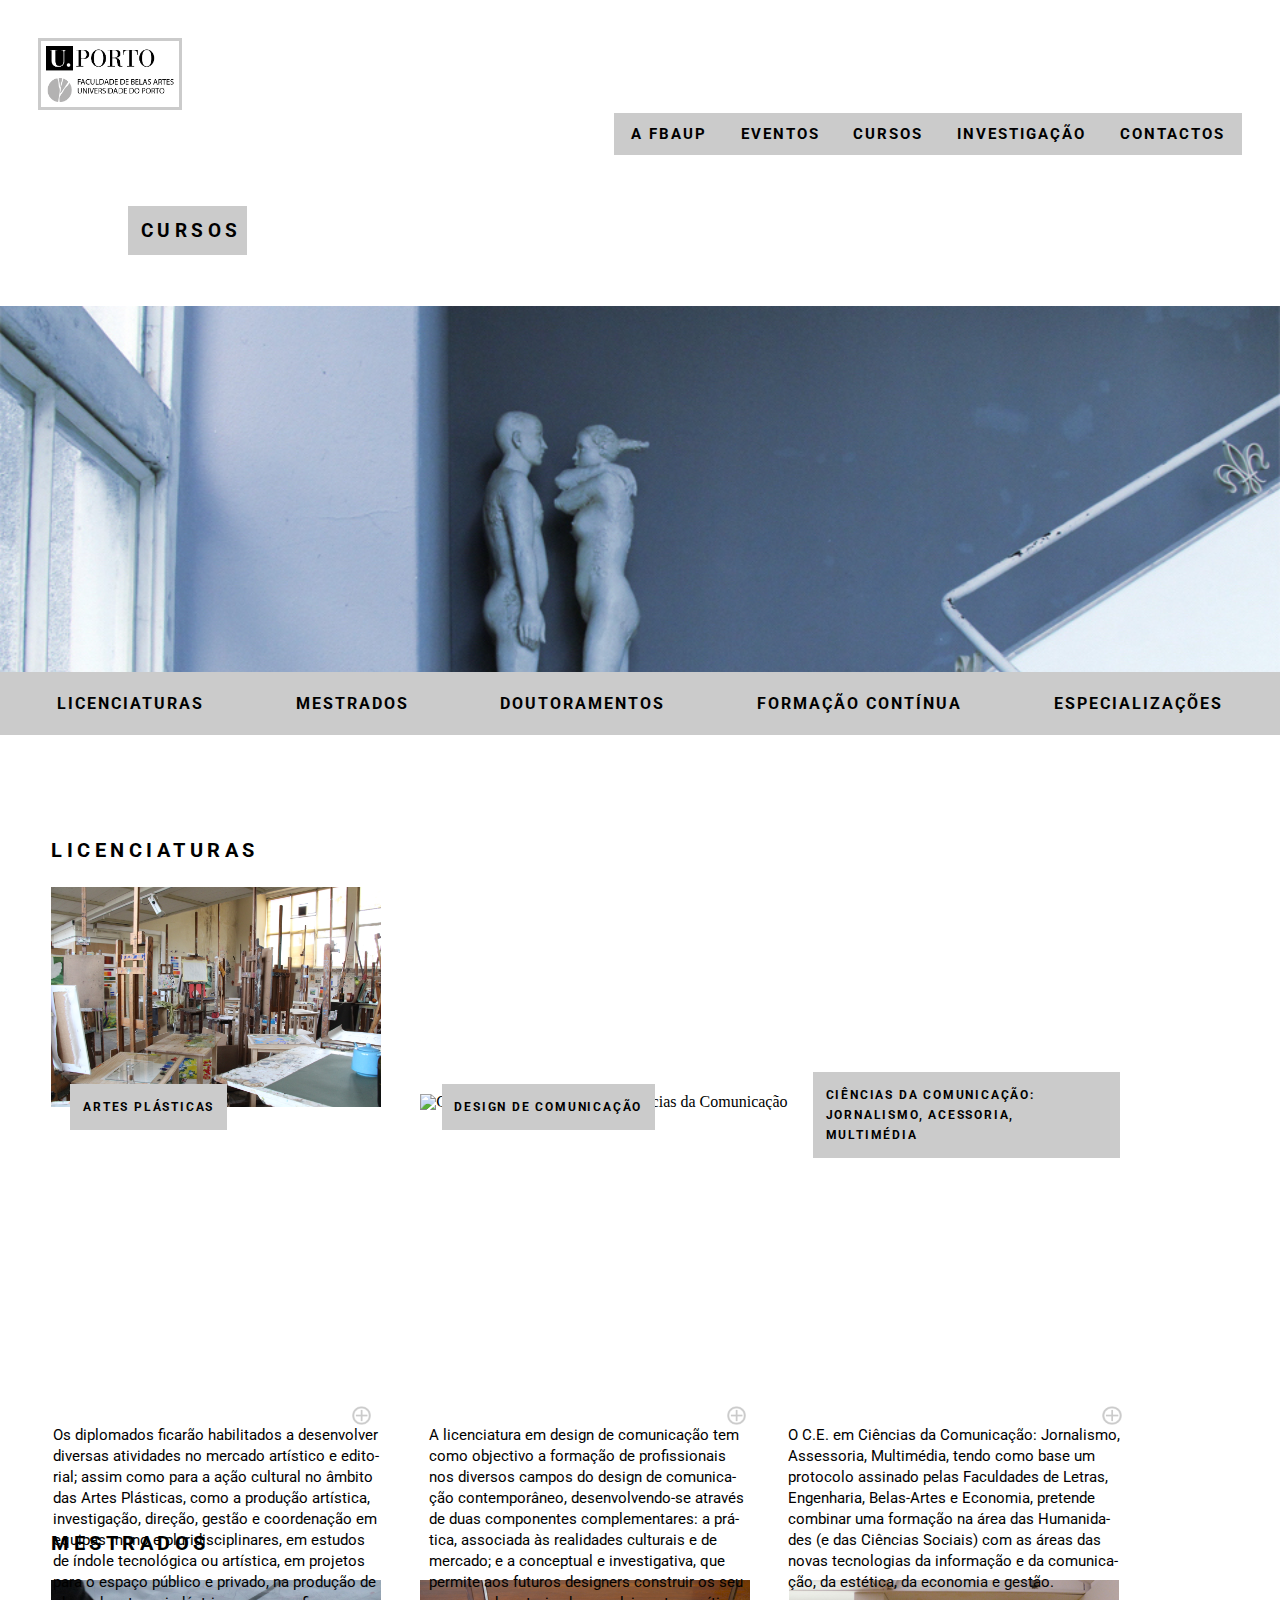
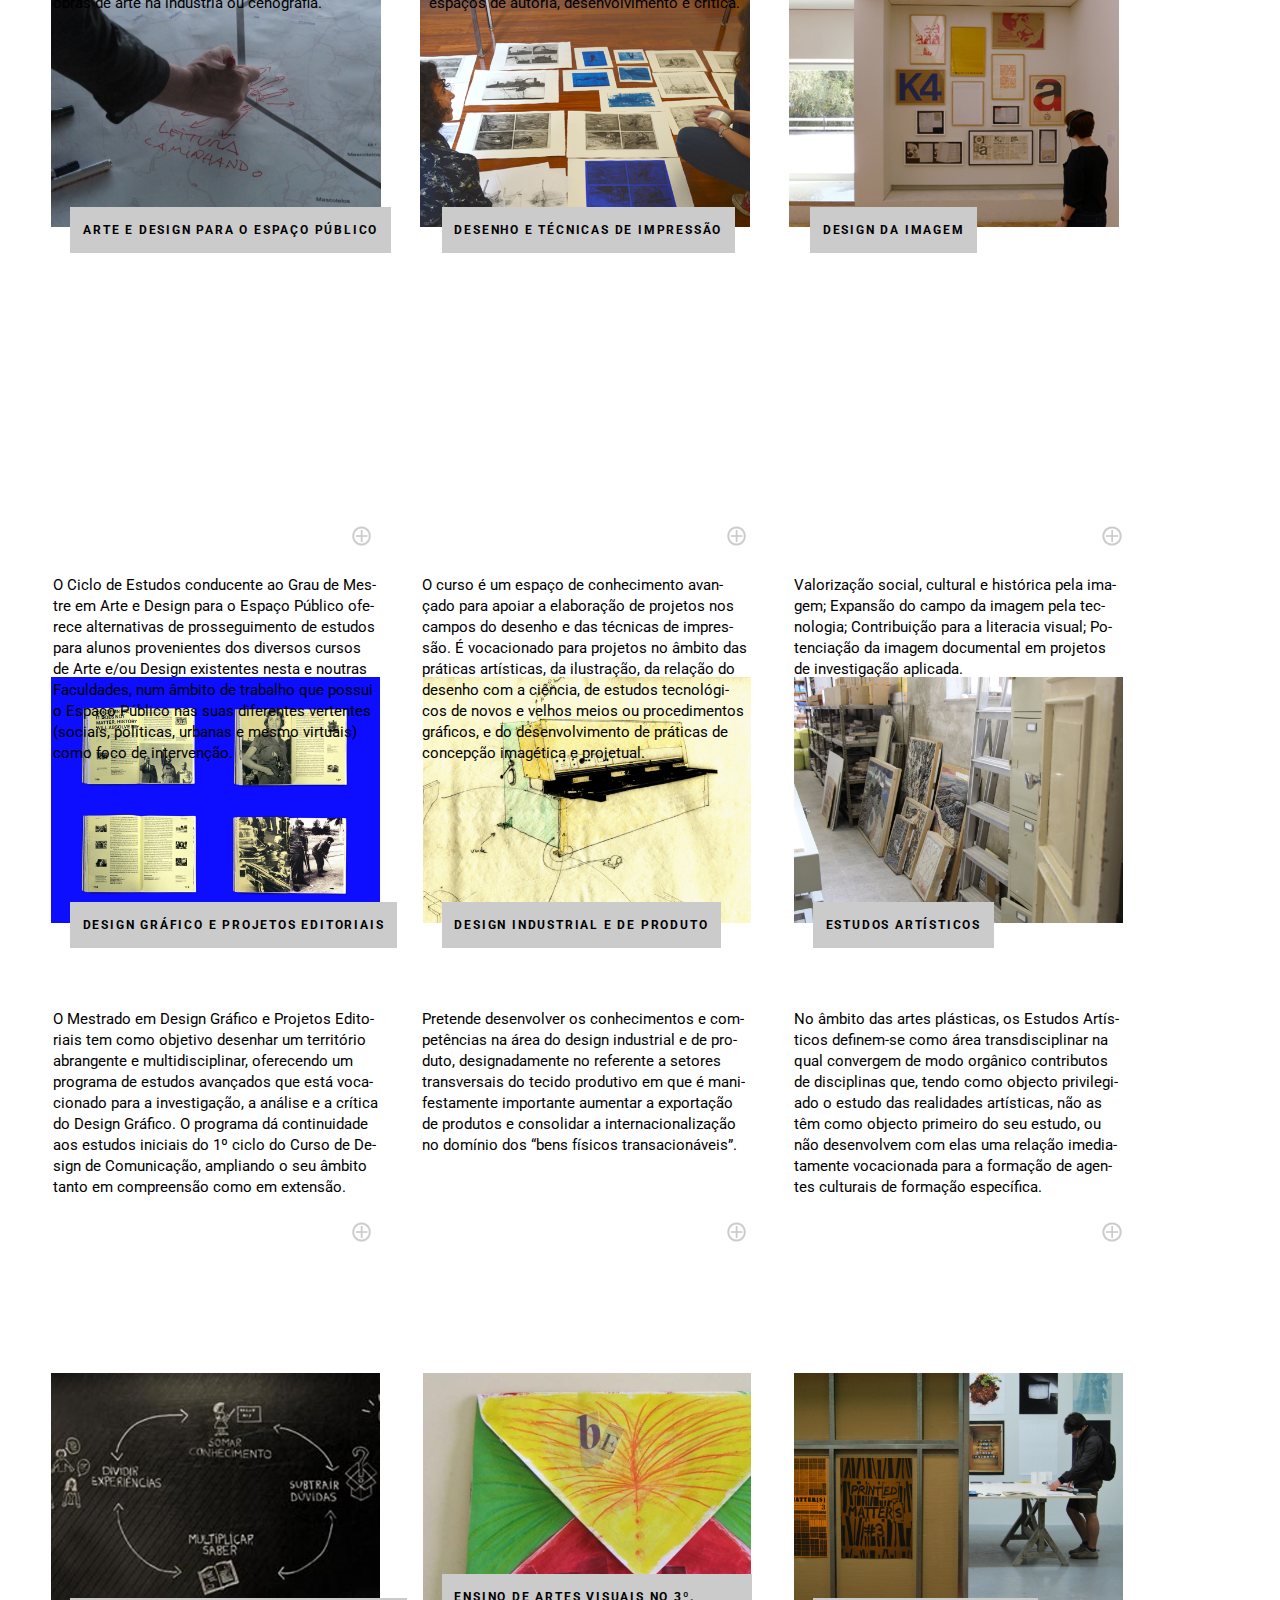
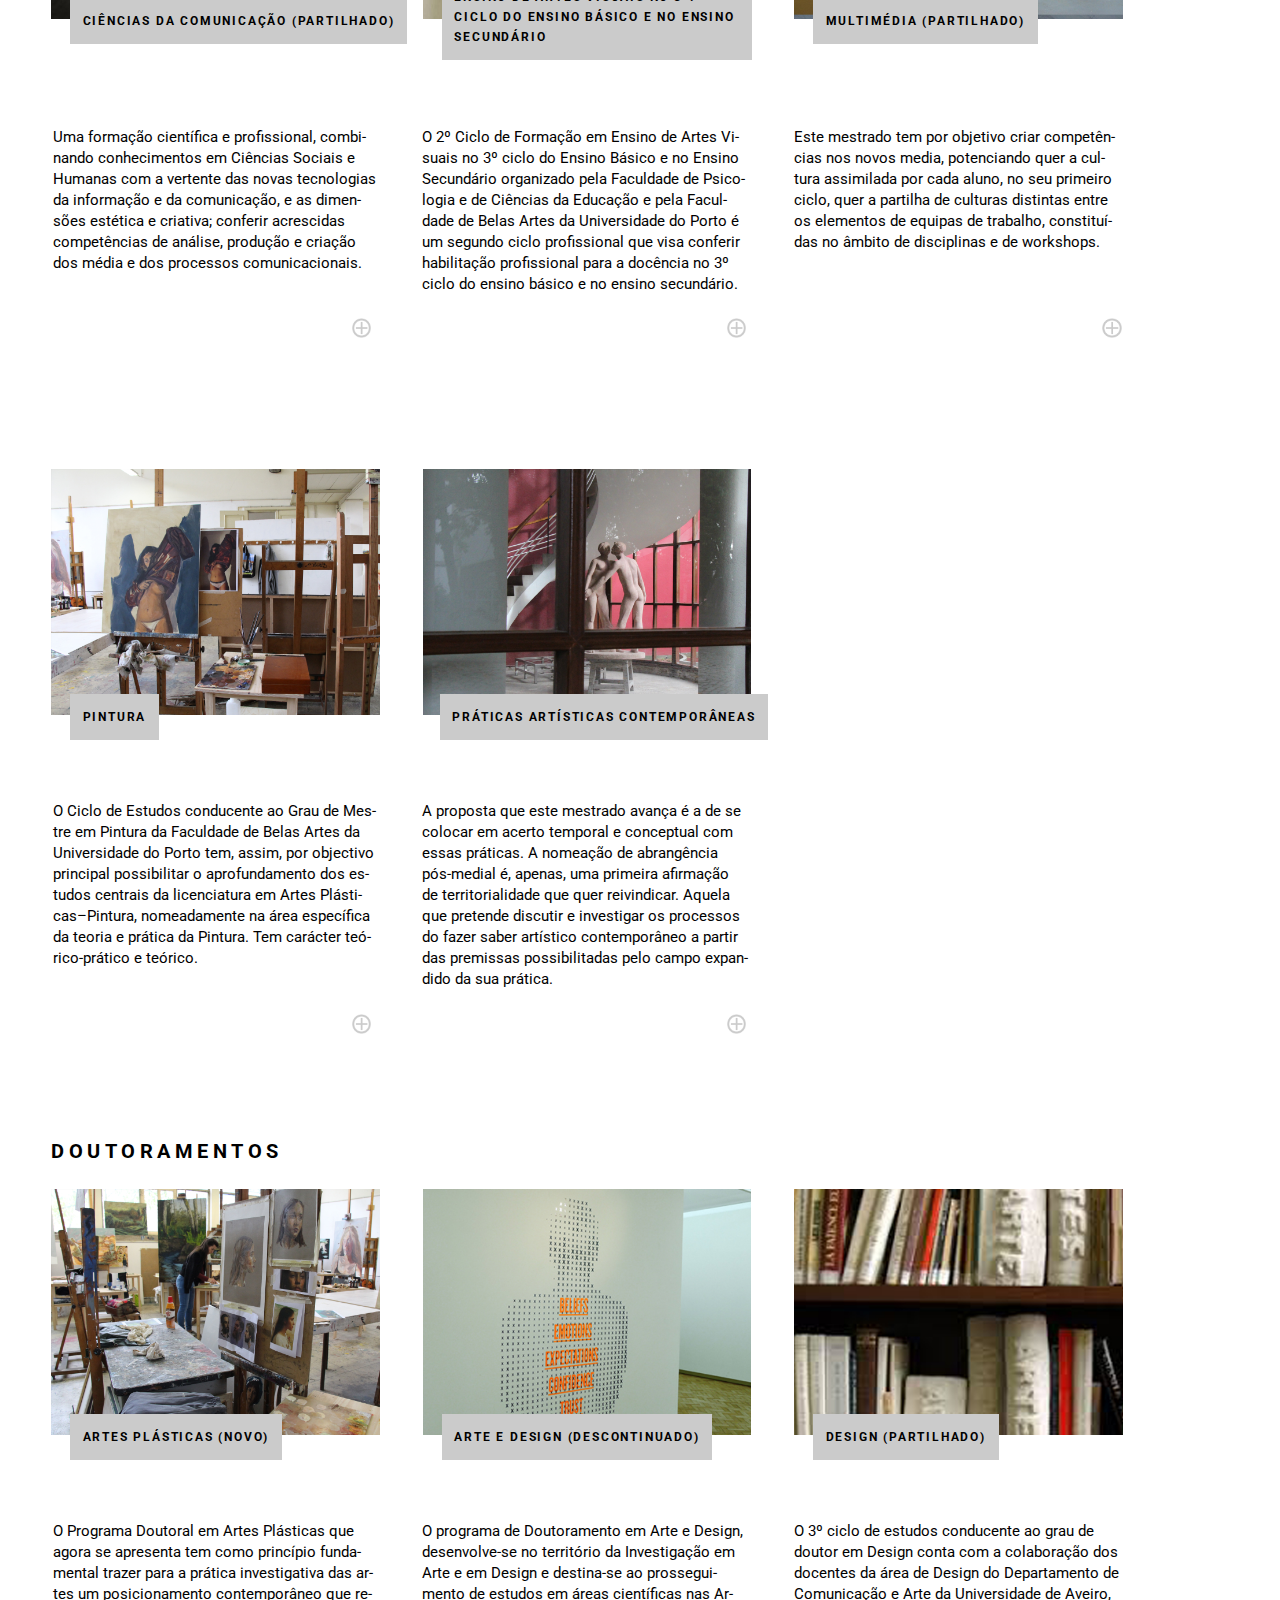
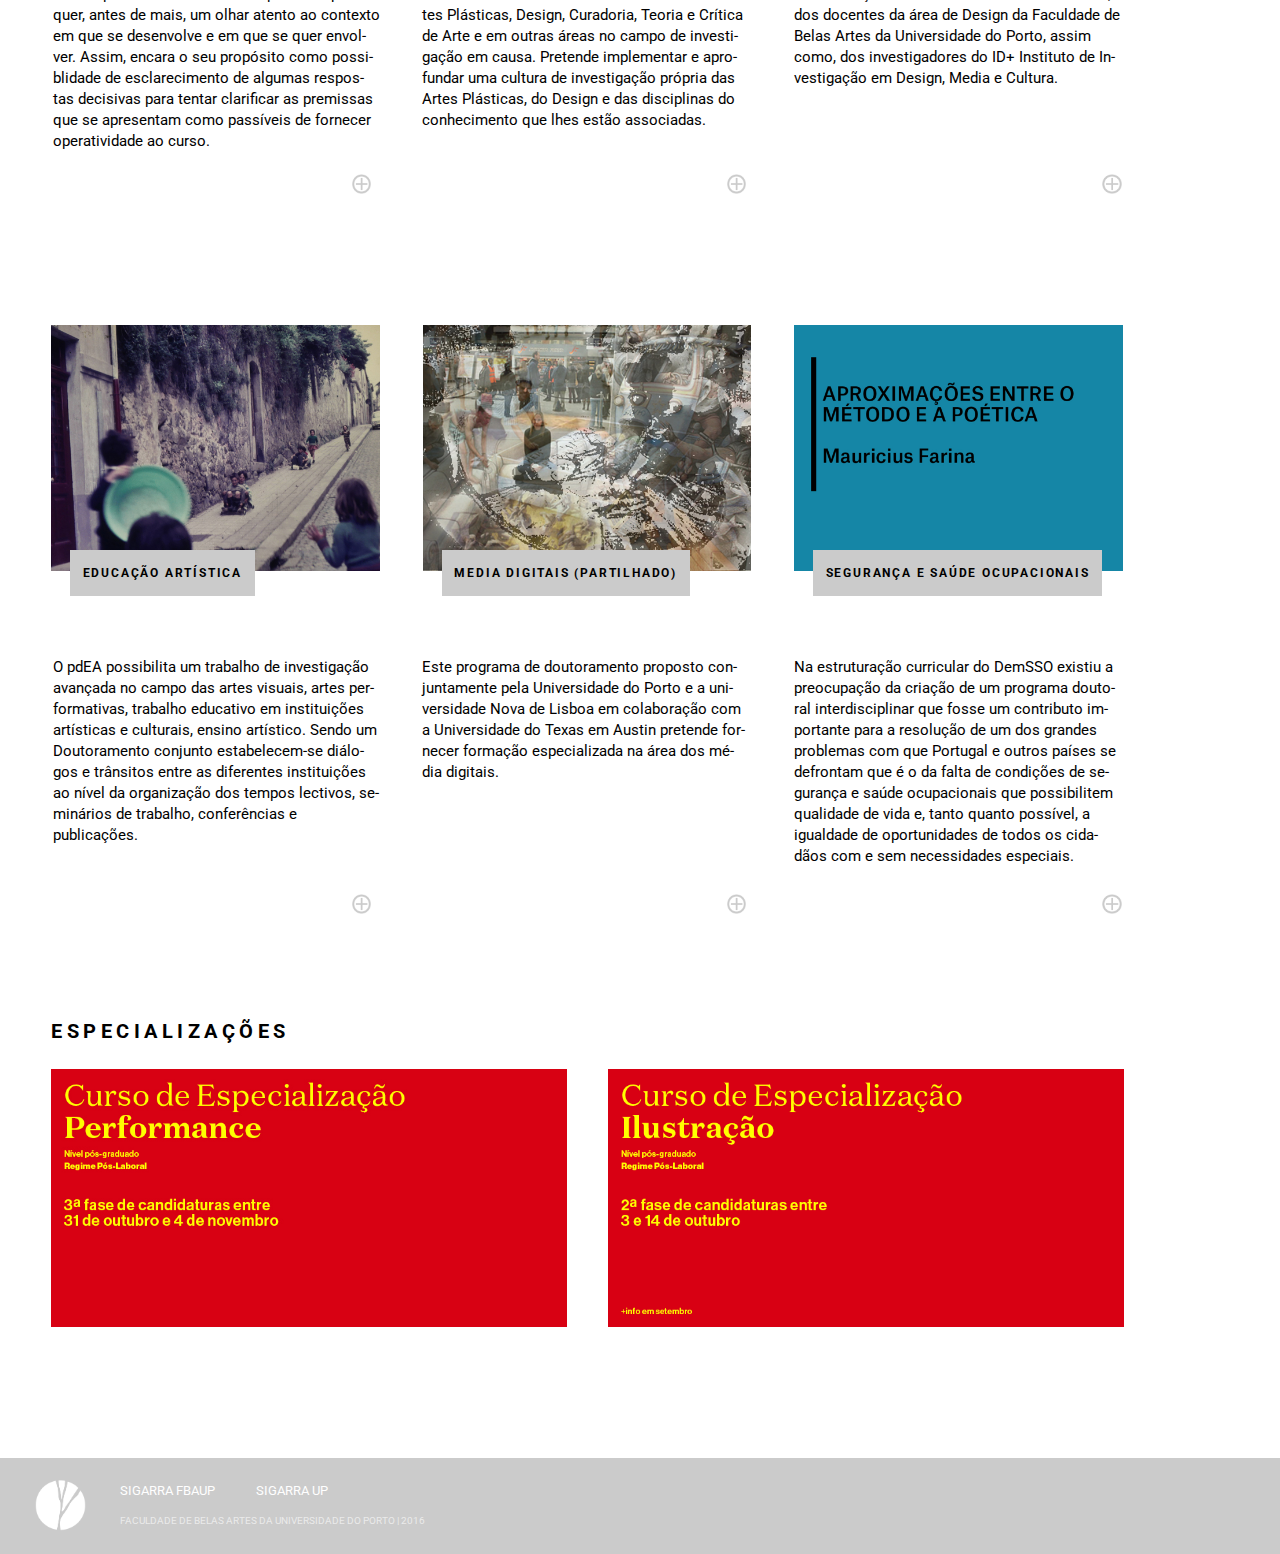
==== cursos.html @ dcd7da3a "Fisrt Commit" ====
<!DOCTYPE html>
<html lang="pt">

<head>

  <title>Belas Artes do Porto | Faculdade de Belas Artes da Universidade do Porto</title>

  <meta charset="utf-8" />

    <!--Projecto de Grupo-->

  <meta name="viewport" content="initial-scale=1.0, width=device-width" />

  <link rel="stylesheet" type="text/css" href="styles/styles.css" />

  <link href="https://fonts.googleapis.com/css?family=Roboto" rel="stylesheet" type"text/css">

  <link href="https://fonts.googleapis.com/css?family=Cardo" rel="stylesheet" type"text/css">

</head>

  <body>

<p id="topo"></p>

<a class="logolink" href="index.html"><img class="logooriginal" src="images/up.png" alt="Logo FBAUP" /></a>

  <header class"nav">
    <ul>
      <li><a href="afaculdade.html">A FBAUP</a></li>
      <li><a href="eventosanteriores.html">EVENTOS</a></li>
      <li>CURSOS</li>
      <li><a href="investigacao.html">INVESTIGAÇÃO</a></li>
      <li><a href="contactos.html">CONTACTOS</a></li>
    </ul>
  </header>

  <h1>CURSOS</h1>

  <img class="curso" src="images/cursos.jpg" alt="cursos">

      <div class= "navpag">
       <ul>
          <li><a href="#licenciaturas">Licenciaturas</a></li>
          <li><a href="#mestrados">Mestrados</a></li>
          <li><a href="#doutoramentos">Doutoramentos</a></li>
          <li><a href="https://fbaupformacaocontinua.wordpress.com">Formação Contínua</a></li>
          <li><a href="#especializações">Especializações</a></li>
       </ul>
      </div>

<h3><a id="licenciaturas">Licenciaturas</a></h3>

<div class="licenciaturas">
<img class="imagel" src="images/artesplasticas.jpg" alt="Curso Artes Plásticas" />

<img class="imagel" src="images/design.jpg" alt="Curso Design" />

<img class="imagel" src="images/3l.jpg" alt="Curso Ciências da Comunicação" />
</div>

<div class="nomeslicen">
  <h4>Artes Plásticas</h4>
</div>

<div class="nomeslicen2">
  <h4>Design de Comunicação</h4>
</div>

<div class="nomeslicen3">
  <h4>Ciências da comunicação: jornalismo, acessoria, multimédia</h4>
</div>

<p class="coluna1">Os diplomados ficarão habilitados a desenvolver diversas atividades no mercado artístico e editorial; assim como para a ação cultural no âmbito das Artes Plásticas, como a produção artística, investigação, direção, gestão e coordenação em equipas mono e pluridisciplinares, em estudos de índole tecnológica ou artística, em projetos para o espaço público e privado, na produção de obras de arte na indústria ou cenografia.</p>


<p class="coluna2">A licenciatura em design de comunicação tem como objectivo a formação de profissionais nos diversos campos do design de comunicação contemporâneo, desenvolvendo-se através de duas componentes complementares: a prática, associada às realidades culturais e de mercado; e a conceptual e investigativa, que permite aos futuros designers construir os seu espaços de autoria, desenvolvimento e crítica.</p>


<p class="coluna3m">O C.E. em Ciências da Comunicação: Jornalismo, Assessoria, Multimédia, tendo como base um protocolo assinado pelas Faculdades de Letras, Engenharia, Belas-Artes e Economia, pretende combinar uma formação na área das Humanidades (e das Ciências Sociais) com as áreas das novas tecnologias da informação e da comunicação, da estética, da economia e gestão.</p>

<a href="https://sigarra.up.pt/fbaup/pt/cur_geral.cur_view?pv_ano_lectivo=2016&pv_origem=CUR&pv_tipo_cur_sigla=L&pv_curso_id=1315">
<img class="maislicen" src="images/mais.png" alt="mais" ></a>

<a href="https://sigarra.up.pt/fbaup/pt/cur_geral.cur_view?pv_ano_lectivo=2016&pv_origem=CUR&pv_tipo_cur_sigla=L&pv_curso_id=1314">
<img class="maislicen" src="images/mais.png" alt="mais" ></a>

<a href="https://sigarra.up.pt/fbaup/pt/cur_geral.cur_view?pv_ano_lectivo=2016&pv_origem=CUR&pv_tipo_cur_sigla=L&pv_curso_id=455">
<img class="maislicen" src="images/mais.png" alt="mais" ></a>

<div class="canto">
<a href="#topo"><img class="seta" src="images/seta.png" alt="seta para o topo"></a>
</div>

<h3><a id="mestrados">Mestrados</a></h3>

<div class="licenciaturas">
<img class="imagel" src="images/1m.jpg" alt="Arte e Design" />

<img class="imagel" src="images/2m.jpg" alt="Desenho e Técnicas de impressão" />

<img class="imagel" src="images/3m.jpg" alt="Design da Imagem" />
</div>

<div class="nomesmest">
  <h4>Arte e Design para o Espaço Público</h4>
</div>

<div class="nomesmest2">
  <h4>Desenho e Técnicas de Impressão</h4>
</div>

<div class="nomesmest3">
  <h4>Design da Imagem</h4>
</div>

<p class="coluna1m">O Ciclo de Estudos conducente ao Grau de Mestre em Arte e Design para o Espaço Público oferece alternativas de prosseguimento de estudos para alunos provenientes dos diversos cursos de Arte e/ou Design existentes nesta e noutras Faculdades, num âmbito de trabalho que possui o Espaço Público nas suas diferentes vertentes (sociais, políticas, urbanas e mesmo virtuais) como foco de intervenção.</p>


<p class="coluna2m">O curso é um espaço de conhecimento avançado para apoiar a elaboração de projetos nos campos do desenho e das técnicas de impressão. É vocacionado para projetos no âmbito das práticas artísticas, da ilustração, da relação do desenho com a ciência, de estudos tecnológicos de novos e velhos meios ou procedimentos gráficos, e do desenvolvimento de práticas de concepção imagética e projetual.</p>


<p class="coluna3m2">Valorização social, cultural e histórica pela imagem; Expansão do campo da imagem pela tecnologia; Contribuição para a literacia visual; Potenciação da imagem documental em projetos de investigação aplicada.</p>

<a href="https://sigarra.up.pt/fbaup/pt/cur_geral.cur_view?pv_ano_lectivo=2016&pv_origem=CUR&pv_tipo_cur_sigla=M&pv_curso_id=1317">
<img class="maislicen" src="images/mais.png" alt="mais" ></a>

<a href="https://sigarra.up.pt/fbaup/pt/cur_geral.cur_view?pv_ano_lectivo=2016&pv_origem=CUR&pv_tipo_cur_sigla=M&pv_curso_id=1336">
<img class="maislicen" src="images/mais.png" alt="mais" ></a>

<a href="https://sigarra.up.pt/fbaup/pt/cur_geral.cur_view?pv_ano_lectivo=2016&pv_origem=CUR&pv_tipo_cur_sigla=M&pv_curso_id=1338">
<img class="maislicen" src="images/mais.png" alt="mais" ></a>

<div class="mestrados">
<img class="imagem" src="images/4m.jpg" alt="Design Gráfico e Projetos Editoriais" />

<img class="imagem2" src="images/5m.jpg" alt="Design Industrial e de Produto" />

<img class="imagem2" src="images/6m.jpg" alt="Estudos Artísticos" />
</div>

<div class="nomesmest4">
  <h4>Design Gráfico e Projetos Editoriais</h4>
</div>

<div class="nomesmest5">
  <h4>Design Industrial e de Produto</h4>
</div>

<div class="nomesmest6">
  <h4>Estudos Artísticos</h4>
</div>

<p class="coluna1m2">O Mestrado em Design Gráfico e Projetos Editoriais tem como objetivo desenhar um território abrangente e multidisciplinar, oferecendo um programa de estudos avançados que está vocacionado para a investigação, a análise e a crítica do Design Gráfico. O programa dá continuidade aos estudos iniciais do 1º ciclo do Curso de Design de Comunicação, ampliando o seu âmbito tanto em compreensão como em extensão.</p>


<p class="coluna2m2">Pretende desenvolver os conhecimentos e competências na área do design industrial e de produto, designadamente no referente a setores transversais do tecido produtivo em que é manifestamente importante aumentar a exportação de produtos e consolidar a internacionalização no domínio dos “bens físicos transacionáveis”.</p>


<p class="coluna3m3">No âmbito das artes plásticas, os Estudos Artísticos definem-se como área transdisciplinar na qual convergem de modo orgânico contributos de disciplinas que, tendo como objecto privilegiado o estudo das realidades artísticas, não as têm como objecto primeiro do seu estudo, ou não desenvolvem com elas uma relação imediatamente vocacionada para a formação de agentes culturais de formação específica.</p>

<a href="https://sigarra.up.pt/fbaup/pt/cur_geral.cur_view?pv_ano_lectivo=2016&pv_origem=CUR&pv_tipo_cur_sigla=M&pv_curso_id=1318">
<img class="maislicen" src="images/mais.png" alt="mais" ></a>

<a href="https://sigarra.up.pt/fbaup/pt/cur_geral.cur_view?pv_ano_lectivo=2016&pv_origem=CUR&pv_tipo_cur_sigla=M&pv_curso_id=2021">
<img class="maislicen" src="images/mais.png" alt="mais" ></a>

<a href="https://sigarra.up.pt/fbaup/pt/cur_geral.cur_view?pv_ano_lectivo=2016&pv_origem=CUR&pv_tipo_cur_sigla=M&pv_curso_id=1339">
<img class="maislicen" src="images/mais.png" alt="mais" ></a>

<div class="mestrados">
<img class="imagem" src="images/7m.jpg" alt="Ciências da Comunicação" />

<img class="imagem2" src="images/8m.jpg" alt="Ensino de Artes Visuais no 3º. Ciclo do Ensino Básico e no Ensino Secundário" />

<img class="imagem2" src="images/9m.jpg" alt="Multimédia" />
</div>

<div class="nomesmest4">
  <h4>Ciências da Comunicação (partilhado)</h4>
</div>

<div class="nomesmest7">
  <h4>Ensino de Artes Visuais no 3º. Ciclo do Ensino Básico e no Ensino Secundário</h4>
</div>

<div class="nomesmest6">
  <h4>Multimédia (partilhado)</h4>
</div>

<p class="coluna1m3">Uma formação científica e profissional, combinando conhecimentos em Ciências Sociais e Humanas com a vertente das novas tecnologias da informação e da comunicação, e as dimensões estética e criativa; conferir acrescidas competências de análise, produção e criação dos média e dos processos comunicacionais.</p>


<p class="coluna2m3">O 2º Ciclo de Formação em Ensino de Artes Visuais no 3º ciclo do Ensino Básico e no Ensino Secundário organizado pela Faculdade de Psicologia e de Ciências da Educação e pela Faculdade de Belas Artes da Universidade do Porto é um segundo ciclo profissional que visa conferir habilitação profissional para a docência no 3º ciclo do ensino básico e no ensino secundário.</p>


<p class="coluna3m4">Este mestrado tem por objetivo criar competências nos novos media, potenciando quer a cultura assimilada por cada aluno, no seu primeiro ciclo, quer a partilha de culturas distintas entre os elementos de equipas de trabalho, constituídas no âmbito de disciplinas e de workshops.</p>

<a href="https://sigarra.up.pt/fbaup/pt/cur_geral.cur_view?pv_ano_lectivo=2016&pv_origem=CUR&pv_tipo_cur_sigla=M&pv_curso_id=480">
<img class="maislicen" src="images/mais.png" alt="mais" ></a>

<a href="https://sigarra.up.pt/fbaup/pt/cur_geral.cur_view?pv_ano_lectivo=2016&pv_origem=CUR&pv_tipo_cur_sigla=M&pv_curso_id=820">
<img class="maislicen" src="images/mais.png" alt="mais" ></a>

<a href="https://sigarra.up.pt/fbaup/pt/cur_geral.cur_view?pv_ano_lectivo=2016&pv_origem=CUR&pv_tipo_cur_sigla=M&pv_curso_id=732">
<img class="maislicen" src="images/mais.png" alt="mais" ></a>


<div class="mestrados">
<img class="imagem" src="images/10m.jpg" alt="Pintura" />

<img class="imagem2" src="images/11m.jpg" alt="Práticas Artísticas Contemporâneas" />
</div>

<div class="nomesmest4">
  <h4>Pintura</h4>
</div>

<div class="nomesmest8">
  <h4>Práticas Artísticas Contemporâneas</h4>
</div>

<p class="coluna1m2">O Ciclo de Estudos conducente ao Grau de Mestre em Pintura da Faculdade de Belas Artes da Universidade do Porto tem, assim, por objectivo principal possibilitar o aprofundamento dos estudos centrais da licenciatura em Artes Plásticas–Pintura, nomeadamente na área específica da teoria e prática da Pintura. Tem carácter teórico-prático e teórico.</p>


<p class="coluna2m2">A proposta que este  mestrado avança é a de se colocar em acerto temporal e conceptual com essas práticas. A nomeação de abrangência pós-medial é, apenas, uma primeira afirmação de territorialidade que quer reivindicar. Aquela que pretende discutir e investigar os processos do fazer saber artístico contemporâneo a partir das premissas possibilitadas pelo campo expandido da sua prática.</p>

<a href="https://sigarra.up.pt/fbaup/pt/cur_geral.cur_view?pv_ano_lectivo=2016&pv_origem=CUR&pv_tipo_cur_sigla=M&pv_curso_id=1337">
<img class="maislicen" src="images/mais.png" alt="mais" ></a>

<a href="https://sigarra.up.pt/fbaup/pt/cur_geral.cur_view?pv_ano_lectivo=2016&pv_origem=CUR&pv_tipo_cur_sigla=M&pv_curso_id=1340">
<img class="maislicen" src="images/mais.png" alt="mais" ></a>


<h3><a id="doutoramentos">Doutoramentos</a></h3>

<div class="mestrados">
<img class="imagem3" src="images/1d.jpg" alt="Artes Plásticas (NOVO)" />

<img class="imagem4" src="images/2d.jpg" alt="Arte e Design (descontinuado)" />

<img class="imagem4" src="images/3d.jpg" alt="Design (partilhado)" />
</div>

<div class="nomesmest4">
  <h4>Artes Plásticas (NOVO)</h4>
</div>

<div class="nomesmest5">
  <h4>Arte e Design (descontinuado)</h4>
</div>

<div class="nomesmest6">
  <h4>Design (partilhado)</h4>
</div>

<p class="coluna1m2">O Programa Doutoral em Artes Plásticas que agora se apresenta tem como princípio fundamental trazer para a prática investigativa das artes um posicionamento contemporâneo que requer, antes de mais, um olhar atento ao contexto em que se desenvolve e em que se quer envolver. Assim, encara o seu propósito como possiblidade de esclarecimento de algumas respostas decisivas para tentar clarificar as premissas que se apresentam como passíveis de fornecer operatividade ao curso.</p>


<p class="coluna2m2">O programa de Doutoramento em Arte e Design, desenvolve-se no território da Investigação em Arte e em Design e destina-se ao prosseguimento de estudos em áreas científicas nas Artes Plásticas, Design, Curadoria, Teoria e Crítica de Arte e em outras áreas no campo de investigação em causa. Pretende implementar e aprofundar uma cultura de investigação própria das Artes Plásticas, do Design e das disciplinas do conhecimento que lhes estão associadas.</p>


<p class="coluna3m3">O 3º ciclo de estudos conducente ao grau de doutor em Design conta com a colaboração dos docentes da área de Design do Departamento de Comunicação e Arte da Universidade de Aveiro, dos docentes da área de Design da Faculdade de Belas Artes da Universidade do Porto, assim como, dos investigadores do ID+ Instituto de Investigação em Design, Media e Cultura.</p>

<a href="https://sigarra.up.pt/fbaup/pt/cur_geral.cur_view?pv_ano_lectivo=2016&pv_origem=CUR&pv_tipo_cur_sigla=D&pv_curso_id=1341">
<img class="maislicen2" src="images/mais.png" alt="mais" ></a>

<a href="https://sigarra.up.pt/fbaup/pt/cur_geral.cur_view?pv_ano_lectivo=2016&pv_origem=CUR&pv_tipo_cur_sigla=D&pv_curso_id=1350">
<img class="maislicen2" src="images/mais.png" alt="mais" ></a>

<a href="https://sigarra.up.pt/fbaup/pt/cur_geral.cur_view?pv_ano_lectivo=2016&pv_origem=CUR&pv_tipo_cur_sigla=D&pv_curso_id=11641">
<img class="maislicen2" src="images/mais.png" alt="mais" ></a>


<div class="mestrados">
<img class="imagem" src="images/4d.jpg" alt="Educação Artística (dupla titulação)" />

<img class="imagem2" src="images/5d.jpg" alt="Media Digitais (partilhado)" />

<img class="imagem2" src="images/6d.jpg" alt="Segurança e Saúde Ocupacionais" />
</div>

<div class="nomesmest4">
  <h4>Educação Artística</h4>
</div>

<div class="nomesmest5">
  <h4>Media Digitais (partilhado)</h4>
</div>

<div class="nomesmest6">
  <h4>Segurança e Saúde Ocupacionais</h4>
</div>

<p class="coluna1m2">O pdEA possibilita um trabalho de investigação avançada no campo das artes visuais, artes performativas, trabalho educativo em instituições artísticas e culturais, ensino artístico. Sendo um Doutoramento conjunto estabelecem-se diálogos e trânsitos entre as diferentes instituições ao nível da organização dos tempos lectivos, seminários de trabalho, conferências e publicações.</p>


<p class="coluna2m2">Este programa de doutoramento proposto conjuntamente pela Universidade do Porto e a universidade Nova de Lisboa em colaboração com a Universidade do Texas em Austin pretende fornecer formação especializada na área dos média digitais.</p>


<p class="coluna3m3">Na estruturação curricular do DemSSO existiu a preocupação da criação de um programa doutoral interdisciplinar que fosse um contributo importante para a resolução de um dos grandes problemas com que Portugal e outros países se defrontam que é o da falta de condições de segurança e saúde ocupacionais que possibilitem qualidade de vida e, tanto quanto possível, a igualdade de oportunidades de todos os cidadãos com e sem necessidades especiais.</p>

<a href="https://sigarra.up.pt/fbaup/pt/cur_geral.cur_view?pv_ano_lectivo=2016&pv_origem=CUR&pv_tipo_cur_sigla=D&pv_curso_id=11041">
<img class="maislicen3" src="images/mais.png" alt="mais" ></a>

<a href="https://sigarra.up.pt/fbaup/pt/cur_geral.cur_view?pv_ano_lectivo=2016&pv_origem=CUR&pv_tipo_cur_sigla=D&pv_curso_id=1342">
<img class="maislicen3" src="images/mais.png" alt="mais" ></a>

<a href="https://sigarra.up.pt/fbaup/pt/cur_geral.cur_view?pv_ano_lectivo=2016&pv_origem=CUR&pv_tipo_cur_sigla=D&pv_curso_id=638">
<img class="maislicen3" src="images/mais.png" alt="mais" ></a>


<h3><a id="especializações">Especializações</a></h3>

<div class="galeria2">
<a href="http://www.fba.up.pt/2016/07/28/pos-graduacao-em-ilustracao/"><img class="especializacao" src="images/performance.jpg" alt="Performance" /></a>

<a href="http://www.fba.up.pt/2016/07/28/pos-graduacao-em-ilustracao/"><img class="especializacao2" src="images/ilu.png" alt="Ilustração" /></a>
</div>

<div class="footnote">

<img class="logofooter" src="images/logofooter.png" alt="Logo FBAUP" />

<p class="footer1"><a class="footer2" href="https://sigarra.up.pt/fbaup/pt/web_page.Inicial">Sigarra FBAUP</a>
<span>Faculdade de Belas Artes da Universidade do Porto | 2016</span></p>

<p class="footer"><a class="footer2" href="https://sigarra.up.pt">Sigarra UP</a></p>

</div>

</body>
</html>
---- styles/styles.css ----
@charset "UTF-8";
/* http://meyerweb.com/eric/tools/css/reset/
 v2.0 | 20110126
 License: none (public domain)
*/
html, body, div, span, applet, object, iframe,
h1, h2, h3, h4, h5, h6, p, blockquote, pre,
a, abbr, acronym, address, big, cite, code,
del, dfn, em, img, ins, kbd, q, s, samp,
small, strike, strong, sub, sup, tt, var,
b, u, i, center,
dl, dt, dd, ol, ul, li,
fieldset, form, label, legend,
table, caption, tbody, tfoot, thead, tr, th, td,
article, aside, canvas, details, embed,
figure, figcaption, footer, header, hgroup,
menu, nav, output, ruby, section, summary,
time, mark, audio, video {
  margin: 0;
  padding: 0;
  border: 0;
  font-size: 100%;
  font: inherit;
  vertical-align: baseline;
}

/* HTML5 display-role reset for older browsers */
article, aside, details, figcaption, figure,
footer, header, hgroup, menu, nav, section {
  display: block;
}

body {
  line-height: 1;
}

ol, ul {
  list-style: none;
}

blockquote, q {
  quotes: none;
}

blockquote:before, blockquote:after,
q:before, q:after {
  content: '';
  content: none;
}

table {
  border-collapse: collapse;
  border-spacing: 0;
}

/*fim da reset*/
/*HEADER*/
.logooriginal {
  width: 10%;
  margin: 3%;
  margin-bottom: 0;
  border: 3px solid #cbcbcb;
  padding: 5px;
}

ul {
  font: 15px "Roboto", sans-serif;
  font-weight: bold;
  letter-spacing: 2px;
  color: black;
  background: #cbcbcb;
  list-style-type: none;
  margin: 0 3% 0 48%;
  padding: 12px 17px 12px 17px;
  display: flex;
  align-content: flex-end;
  justify-content: space-between;
}

a:link {
  text-decoration: none;
  color: black;
}

a:visited {
  color: black;
}

a:hover {
  color: white;
}

/*INDEX*/
.cover {
  margin-top: 4%;
  width: 100%;
}

.eventosnome {
  font: 16px "Roboto", sans-serif;
  font-weight: bold;
  letter-spacing: 0.3vh;
  text-transform: uppercase;
  background-color: #cbcbcb;
  padding: 1%;
  margin: -17.5% 0 0 7.7%;
  float: left;
  position: absolute;
  letter-spacing: 0.5vh;
  font-size: 22px;
  margin-top: -1.5em;
}

.eventos {
  margin: 4em 0 0 16%;
}

.eventosimage {
  width: 25%;
  margin-right: 2%;
  margin-top: 2%;
}

.media {
  position: relative;
  vertical-align: top;
  display: inline;
}

.media__body2, .media__body3, .media__body4, .media__body5 {
  font: 22px "Roboto", sans-serif;
  font-weight: bold;
  text-transform: uppercase;
  color: black;
  opacity: 0;
  overflow: hidden;
  position: absolute;
  text-align: center;
  top: 0.8em;
  right: 0.8em;
  left: 0;
  bottom: 0;
  transition: 0.6s;
  background-color: rgba(255, 255, 255, 0.84);
  line-height: 27px;
  white-space: pre;
  padding: 3em 1.2% 9.5em 1%;
}

.media__body3 {
  padding-top: 2.5em;
  padding-bottom: 10em;
}

.media__body4 {
  padding-top: 1em;
  padding-bottom: 11.5em;
}

.media__body5 {
  padding-top: 3.5em;
  padding-bottom: 9em;
}

.media__body2:hover, .media__body3:hover, .media__body4:hover, .media__body5:hover {
  opacity: 0.8;
}

.evento1:link, .evento1:visited, .evento2:link, .evento2:visited {
  color: black;
  text-decoration: underline;
}

.linkeventos {
  font: 19px "Roboto", sans-serif;
  letter-spacing: 0.3vh;
  font-weight: bold;
  text-transform: uppercase;
  text-decoration: underline;
  margin-left: -1%;
  margin-top: 2%;
}

.link, .link2, .link3, .link4, .link5 {
  padding: 4.4em 0 4.1em 0;
  margin: -4.7em -2% 0 -4%;
}

.link2, .link3, .link4, .link5 {
  padding: 5.5em 0 5.5em 0;
  margin-top: -5.7em;
}

.link3, .link5 {
  padding-top: 5em;
  margin-top: -5.2em;
}

.link4 {
  padding-top: 3em;
  margin-top: -3.2em;
}

.link5 {
  padding-top: 4.8em;
  margin-right: -3.5%;
}

/*PÁGINA EVENTOS E EVENTOS ANTERIORES*/
.cinanima img {
  width: 29%;
  float: right;
  margin: 4% 30% 0 0;
}

.cinanima h1 {
  font: 19px "Roboto", sans-serif;
  font-weight: bold;
  letter-spacing: 0.5vh;
  margin: 4% 36.3em 4% 10%;
  background-color: #cbcbcb;
  padding: 1%;
  text-transform: uppercase;
  float: left;
  margin: 10% 20em 0 20%;
  position: absolute;
}

.cinanima p {
  font: 16px "Roboto", sans-serif;
  font-weight: bold;
  text-transform: uppercase;
  line-height: 25px;
  text-align: left;
  padding: 26% 64% 15% 20%;
  white-space: pre;
}

.cinanimatexto {
  font-family: "Roboto", sans-serif;
  font-size: 15px;
  line-height: 21px;
  text-align: left;
  margin: 1% 28.5% 0 20%;
}

/*FBAUP*/
.fbaup img {
  margin-left: 51%;
  margin-top: 4%;
  width: 130%;
}

.fbaup h2, .up h2 {
  font: 19px "Roboto", sans-serif;
  font-weight: bold;
  letter-spacing: 0.5vh;
  margin: 4% 36.3em 4% 10%;
  background-color: #cbcbcb;
  padding: 1%;
  text-transform: uppercase;
  margin: 5% 0 0 13%;
  float: left;
  position: absolute;
}

.up h2 {
  margin-top: -24%;
  margin-left: 16%;
}

.infaculdade p {
  font-family: "Roboto", sans-serif;
  font-size: 15px;
  line-height: 21px;
  text-align: left;
  margin: 3% 28% 2% 26%;
}

.mais3 {
  width: 1.5%;
  padding: 0;
  position: absolute;
  margin-left: 72%;
}

.serviços h2 {
  font: 19px "Roboto", sans-serif;
  font-weight: bold;
  letter-spacing: 0.5vh;
  margin: 4% 36.3em 4% 10%;
  background-color: #cbcbcb;
  padding: 1%;
  text-transform: uppercase;
  margin: 3em 0 0 16%;
  float: left;
}

.serviços h3 {
  font: 19px "Roboto", sans-serif;
  letter-spacing: 0.3vh;
  font-weight: bold;
  text-transform: uppercase;
  margin-left: 25%;
  text-decoration: underline;
}

.gestão {
  padding-top: 12%;
}

.gestão2 {
  margin-top: 0;
}

.museu {
  margin-top: 0;
}

.linkportefolios {
  font: 19px "Roboto", sans-serif;
  letter-spacing: 0.3vh;
  font-weight: bold;
  text-transform: uppercase;
  text-decoration: underline;
  margin-left: 16%;
}

.serviços:link {
  color: black;
}

.serviços:visited {
  color: black;
}

.desvio {
  margin-left: -2%;
}

/*GALERIA DE PORTEFOLIOS E EVENTOS ANTERIORES*/
.porte {
  font: 19px "Roboto", sans-serif;
  font-weight: bold;
  letter-spacing: 0.5vh;
  margin: 4% 36.3em 4% 10%;
  background-color: #cbcbcb;
  padding: 1%;
  text-transform: uppercase;
  margin-right: 75.6%;
  margin-top: 4%;
}

.galeria {
  margin: 0 0 15% 3%;
}

img {
  width: 24%;
}

.media2 {
  position: relative;
  vertical-align: top;
  display: inline;
}

.media__body {
  font: 1em "Roboto", sans-serif;
  line-height: 22px;
  font-weight: bold;
  text-transform: uppercase;
  color: black;
  opacity: 0;
  overflow: hidden;
  padding: 6.5em 0 7.6em 0;
  position: absolute;
  text-align: center;
  top: 0;
  right: 0;
  left: 0;
  transition: 0.6s;
  background-color: rgba(255, 255, 255, 0.84);
}

.media__body:hover {
  opacity: 0.8;
}

.behance:link {
  color: black;
  text-decoration: underline;
}

.behance:visited {
  color: black;
}

.link {
  padding: 6.2em 0 6.2em 0;
  margin-top: -6.5em;
}

.link2 {
  padding: 5.5em 0 5.53em 0;
  margin-top: -6.5em;
}

/*EVENTOS ANTERIORES*/
.porte2 {
  margin-right: 67.32%;
}

/*CURSOS*/
h1 {
  font: 19px "Roboto", sans-serif;
  font-weight: bold;
  letter-spacing: 0.5vh;
  margin: 4% 36.3em 4% 10%;
  background-color: #cbcbcb;
  padding: 1%;
  text-transform: uppercase;
  margin-right: 80.7%;
  margin-top: 4%;
}

.curso {
  width: 100%;
  position: absolute;
  z-index: 120;
  margin-top: 0;
}

.navpag a {
  color: black;
  text-decoration: none;
}

.navpag ul {
  background-color: #cbcbcb;
  list-style-type: none;
  position: relative;
  z-index: 150;
  margin: 27.8em 0 0 0;
  padding: 0.8% 3em 0.8% 3em;
}

.navpag li {
  font: 12pt "Roboto", sans-serif;
  letter-spacing: 2px;
  font-weight: bold;
  text-transform: uppercase;
  padding: 1%;
}

h3 {
  font: 20px "Roboto", sans-serif;
  font-weight: bold;
  letter-spacing: 0.5vh;
  text-transform: uppercase;
  padding: 1%;
  margin: 7% 0 0 3%;
}

h3 a {
  text-decoration: none;
  color: black;
}

.licenciaturas {
  float: left;
  margin: 1% 4% 0 4%;
}

.imagel {
  width: 28%;
  margin-right: 3%;
}

h4 {
  font: 12px "Roboto", sans-serif;
  font-weight: bold;
  letter-spacing: 0.2vh;
  line-height: 15pt;
  text-transform: uppercase;
  padding: 1%;
  margin-left: 2em;
  float: left;
  position: absolute;
  background-color: #cbcbcb;
}

.nomeslicen h4 {
  margin: 17.5em 0 0 5.5%;
}

.nomeslicen2 h4 {
  margin: 17.5em 0 0 34.5%;
}

.nomeslicen3 h4 {
  margin: 16.5em 12.5% 0 63.5%;
}

.coluna1, .coluna2, .coluna3m, .coluna1m, .coluna2m, .coluna3m2, .coluna1m2, .coluna2m2, .coluna3m3, .coluna1m3, .coluna2m3, .coluna3m4 {
  font: 15px "Roboto", sans-serif;
  line-height: 21px;
  text-align: left;
  -webkit-hyphens: auto;
  -moz-hyphens: auto;
  hyphens: auto;
  float: left;
  position: absolute;
  margin: 21em 60em 1em 3.5em;
}

.coluna2 {
  margin: 24.6% 41.5% 0 33.5%;
}

.coluna3m {
  margin: 21em 10.5em 1em 52.5em;
}

.maislicen {
  width: 1.5%;
  margin-left: 27.5%;
  margin-top: 18.5em;
}

.nomesmest h4 {
  margin: 20em 0 0 5.5%;
}

.nomesmest2 h4 {
  margin: 20em 40em 0 34.5%;
}

.nomesmest3 h4 {
  margin: 20em 0 0 67.5em;
}

.coluna1m, .coluna1m2, .coluna1m3 {
  margin: 23em 60em 1em 3.5em;
}

.coluna2m, .coluna2m2, .coluna2m3 {
  margin: 23em 41.5% 0 33%;
}

.coluna3m2, .coluna3m3, .coluna3m4 {
  margin: 23em 12.5% 0 62%;
}

.maislicen, .maislicen2, .maislicen3 {
  width: 1.5%;
  margin-left: 27.5%;
  margin-top: 18.5em;
}

.imagem, .imagem3 {
  width: 25.7%;
  margin: 10% 3% 0 4%;
}

.imagem2, .imagem4 {
  width: 25.7%;
  margin-right: 3%;
}

.nomesmest4 h4 {
  margin: -2em 0 0 5.45%;
}

.nomesmest5 h4, .nomesmest8 h4 {
  margin: -2em 0 0 34.5%;
}

.nomesmest6 h4 {
  margin: -2em 0 0 63.5%;
}

.coluna1m2, .coluna2m2, .coluna3m3 {
  margin-top: 5.5em;
}

.nomesmest7 h4 {
  margin: -4em 44em 0 34.5%;
}

.coluna1m3, .coluna2m3, .coluna3m4 {
  margin-top: 7em;
}

.nomesmest8 h4 {
  margin-left: 34.35%;
}

.imagem3, .imagem4 {
  margin-top: 1%;
}

.maislicen2 {
  margin-top: 21em;
}

.maislicen3 {
  margin-top: 20em;
}

.galeria2 {
  margin-top: 1%;
  margin-left: 4%;
}

.especializacao, .especializacao2 {
  width: 42%;
}

.especializacao2 {
  margin-left: 3%;
}

.canto {
  position: fixed;
  top: 35em;
  width: 150px;
  z-index: 100;
  -moz-background-clip: border;
  -moz-background-origin: padding;
  -moz-background-inline-policy: continuous;
  left: 74em;
}

/*INVESTIGAÇÃO*/
.porte3 {
  margin-right: 74.4%;
}

.investigação, .investigação1 {
  width: 100%;
}

.porte4 {
  margin-top: -2.2%;
  position: absolute;
  margin-right: 67.3%;
}

.inv1 {
  font-family: "Roboto", sans-serif;
  font-size: 15px;
  line-height: 21px;
  text-align: left;
  margin: 4% 38% 0 10%;
}

.mais {
  width: 1.5%;
  padding: 0;
  position: absolute;
  margin: 2% 0 0 60%;
}

.investigação {
  margin-top: 15%;
}

/*CONTACTOS*/
.fbaup {
  margin: 4% 0 0 3%;
  width: 580px;
}

.contactos, .horarios {
  font: 19px "Roboto", sans-serif;
  font-weight: bold;
  letter-spacing: 0.5vh;
  margin: 4% 36.3em 4% 10%;
  background-color: #cbcbcb;
  padding: 1%;
  text-transform: uppercase;
  margin-left: 43%;
  margin-top: -19em;
  position: absolute;
}

.infocontactos, .infohorarios {
  white-space: pre;
  position: absolute;
  margin: 15% 0 0 52%;
  line-height: 23px;
  font-family: "Roboto", sans-serif;
  font-size: 15px;
  line-height: 21px;
  text-align: left;
  margin-top: -17em;
}

#map {
  height: 400px;
  width: 579px;
  margin: 3.5% 0 0 3%;
}

.horarios {
  margin-top: 2.5em;
}

.infohorarios {
  margin-top: 11em;
}

/*RODAPÉ*/
.footnote, .footnote2, .footnote3 {
  background-color: #cbcbcb;
  margin: 8em 0 -2% 0;
  height: 6em;
}

.footnote2 {
  margin-left: -20%;
}

.footnote3 {
  margin-top: 35em;
}

img.logofooter {
  width: 4%;
  float: left;
  padding: 1.7%;
  margin-left: 1%;
  margin-right: 1%;
}

.footer {
  font: 13px "Roboto", sans-serif;
  text-transform: uppercase;
  color: white;
  padding-top: 2%;
  position: absolute;
  margin-left: 20%;
}

.footer1 {
  font: 13px "Roboto", sans-serif;
  text-transform: uppercase;
  color: white;
  padding-top: 2%;
  float: left;
  white-space: pre;
}

span {
  font: 10px "Roboto", sans-serif;
  text-transform: uppercase;
  color: #eaeaea;
  line-height: 45px;
  text-decoration: none;
}

.footer2:link {
  text-decoration: none;
  color: white;
}

.footer2:visited {
  color: white;
}

.footer2:hover {
  text-decoration: underline;
}
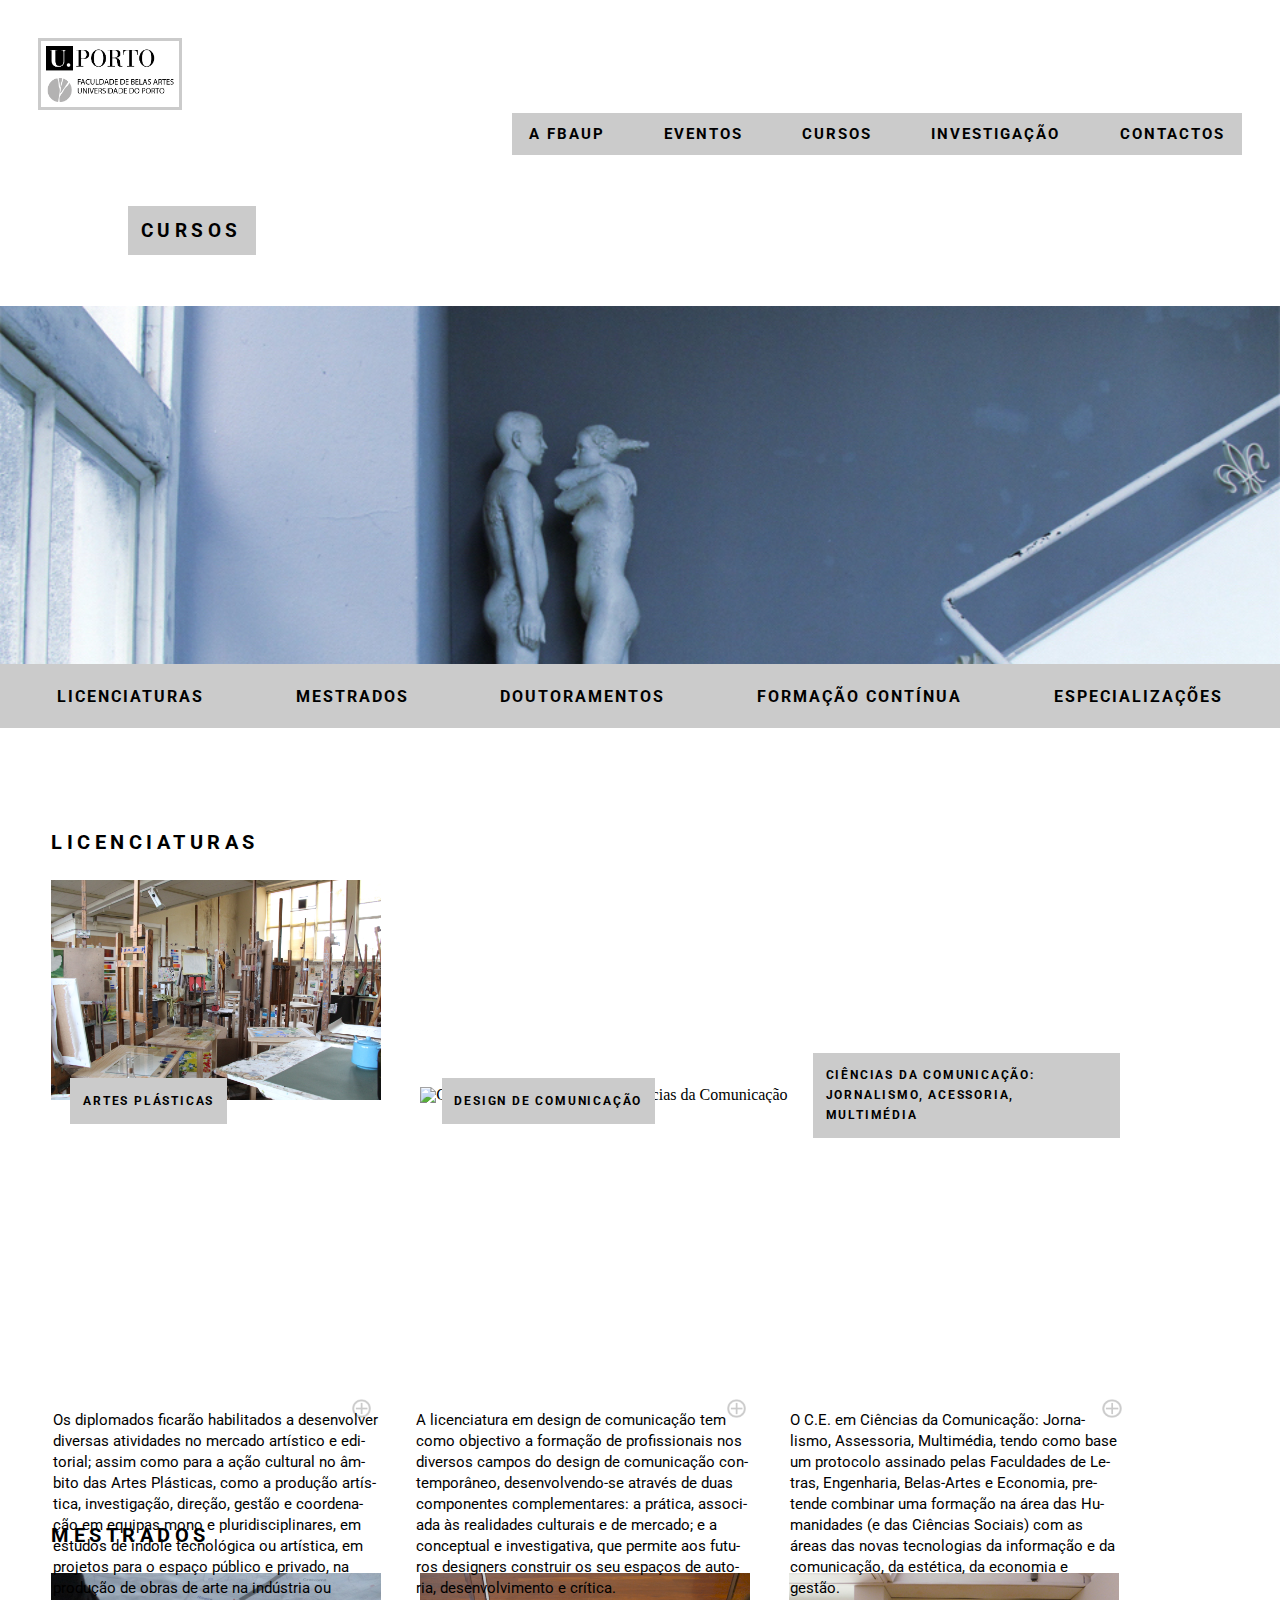
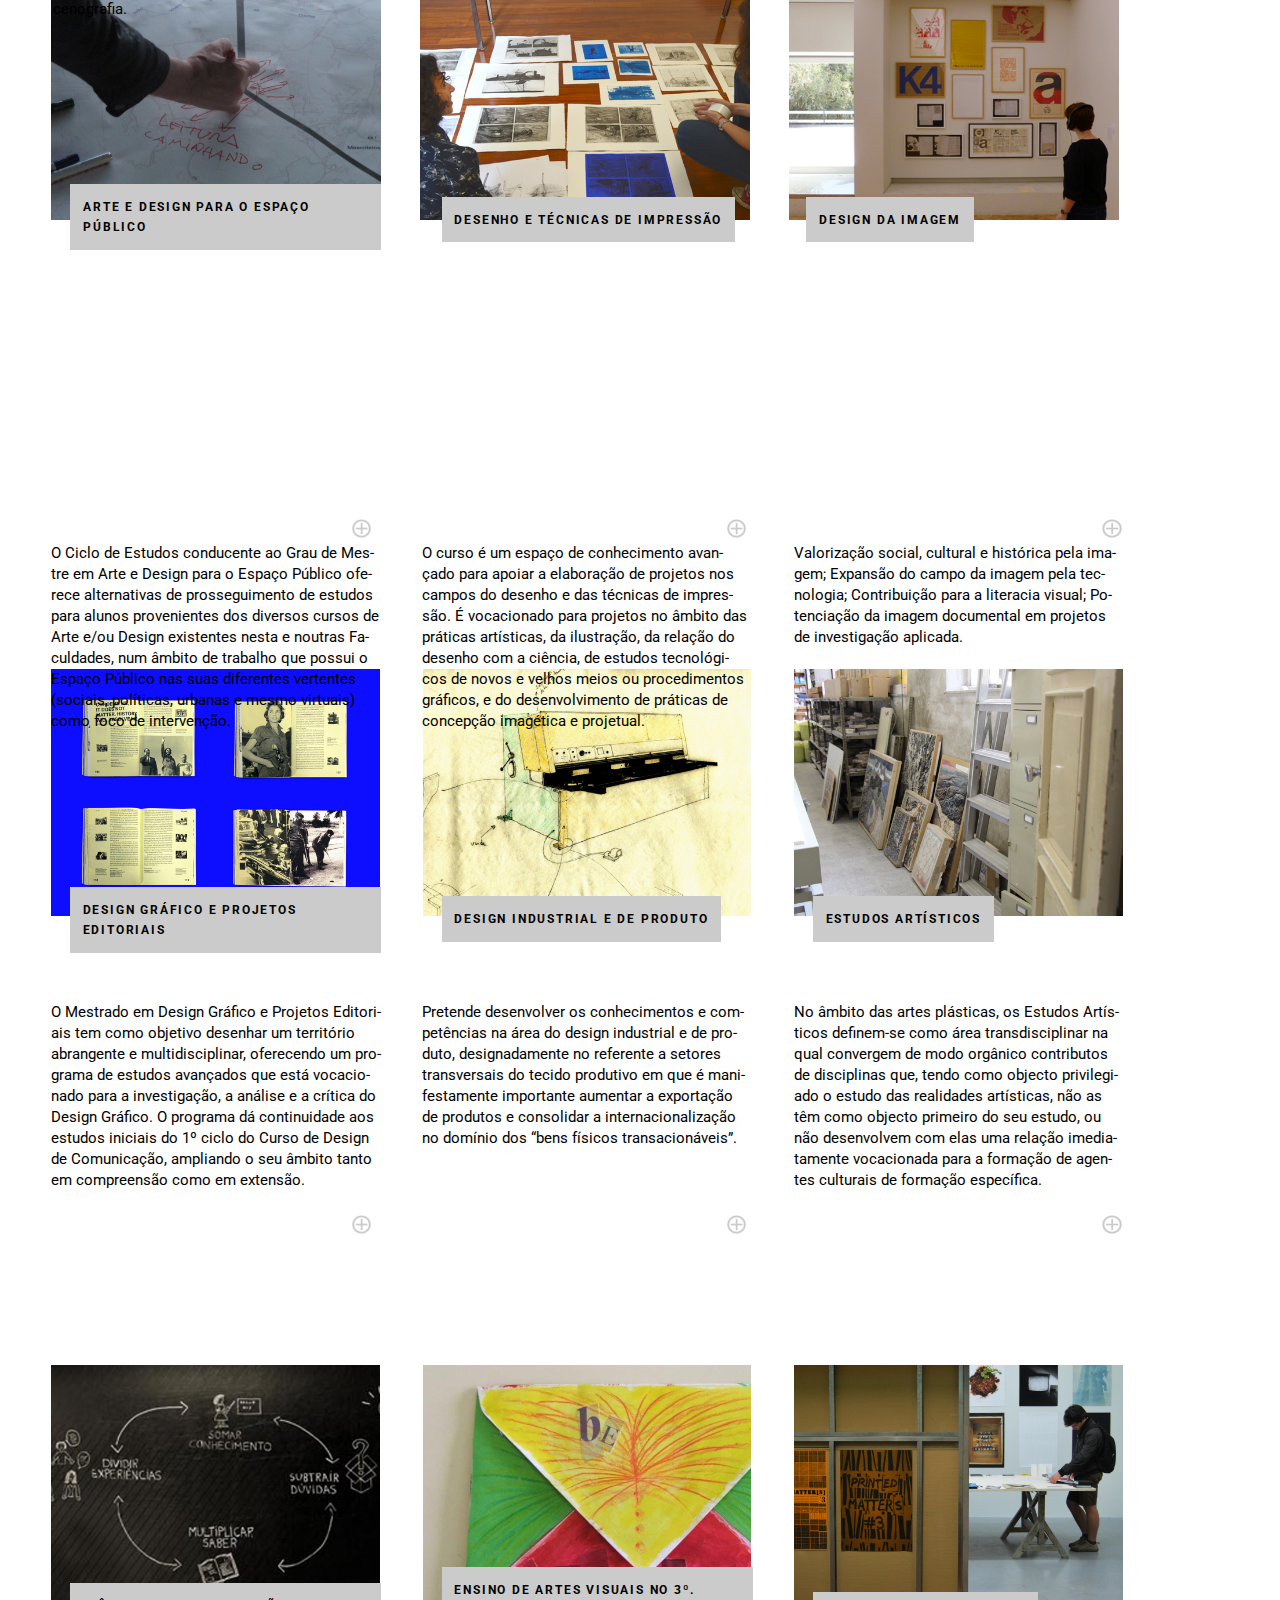
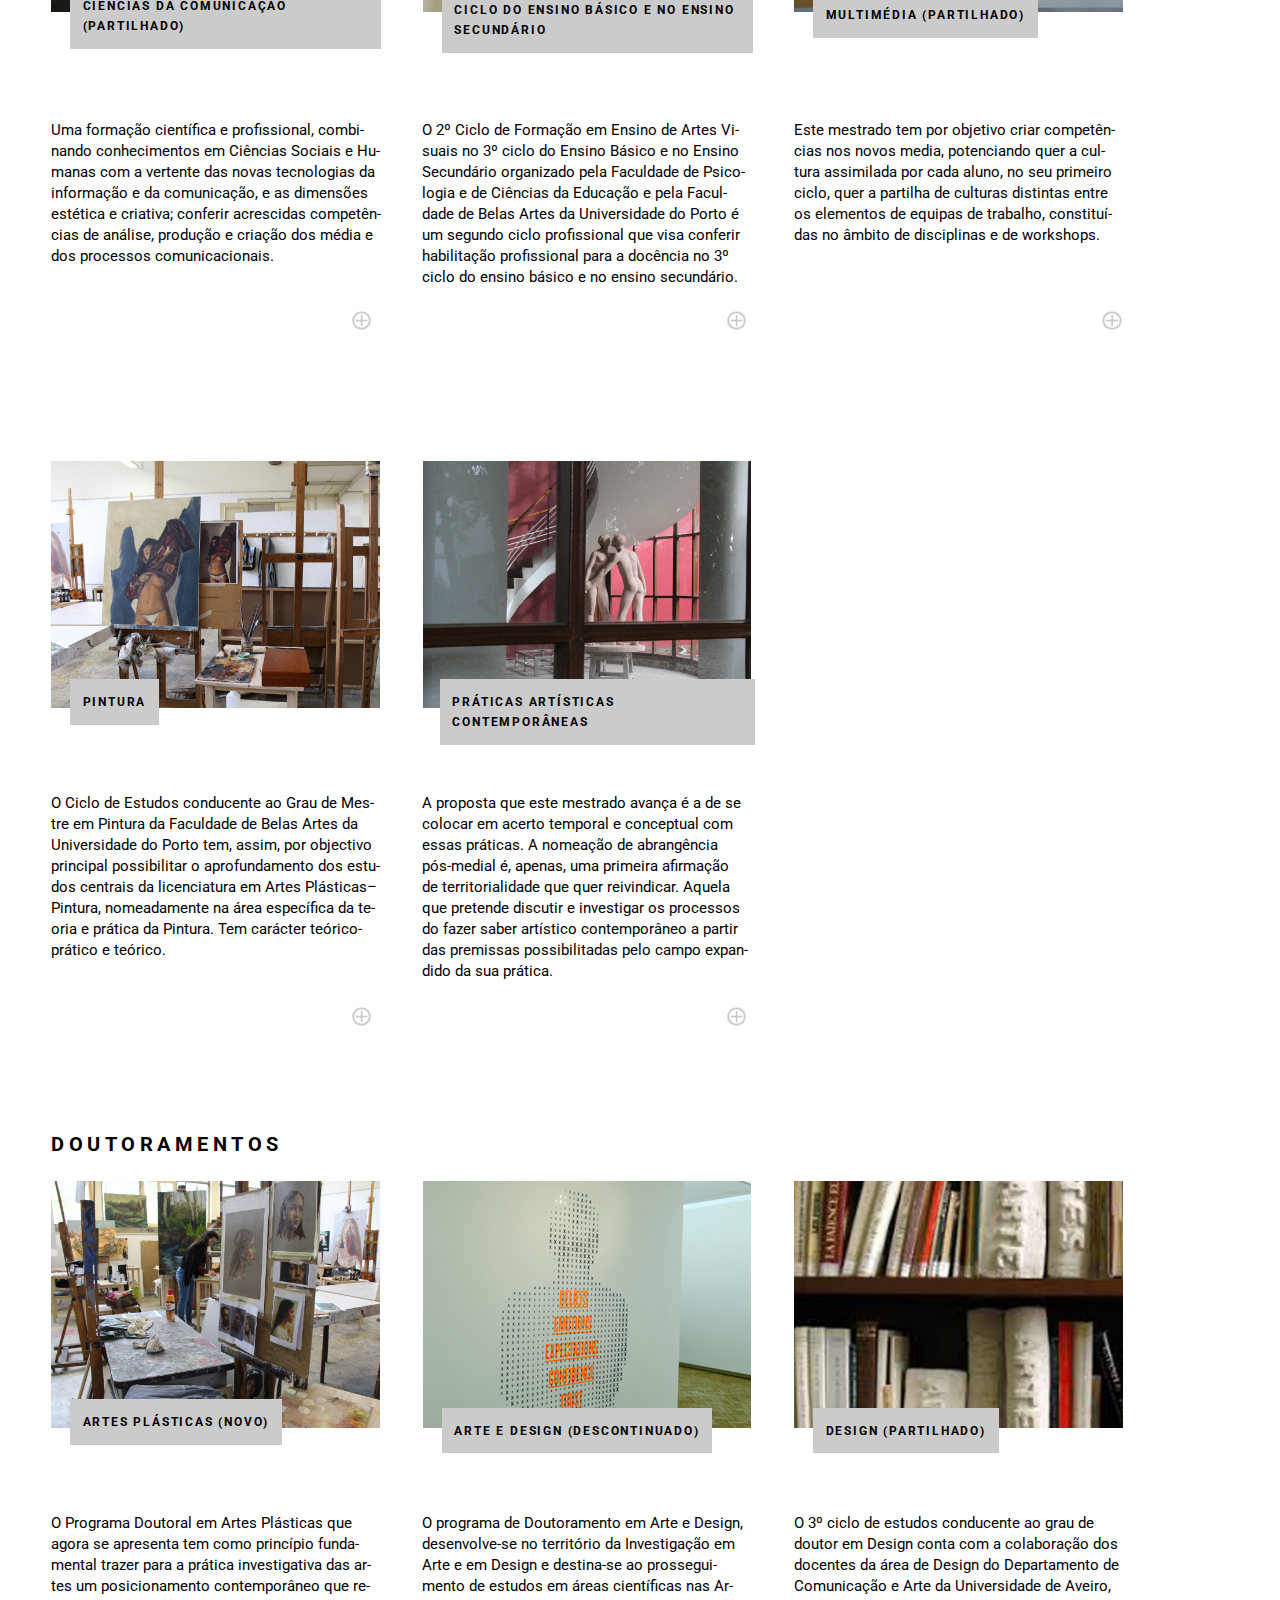
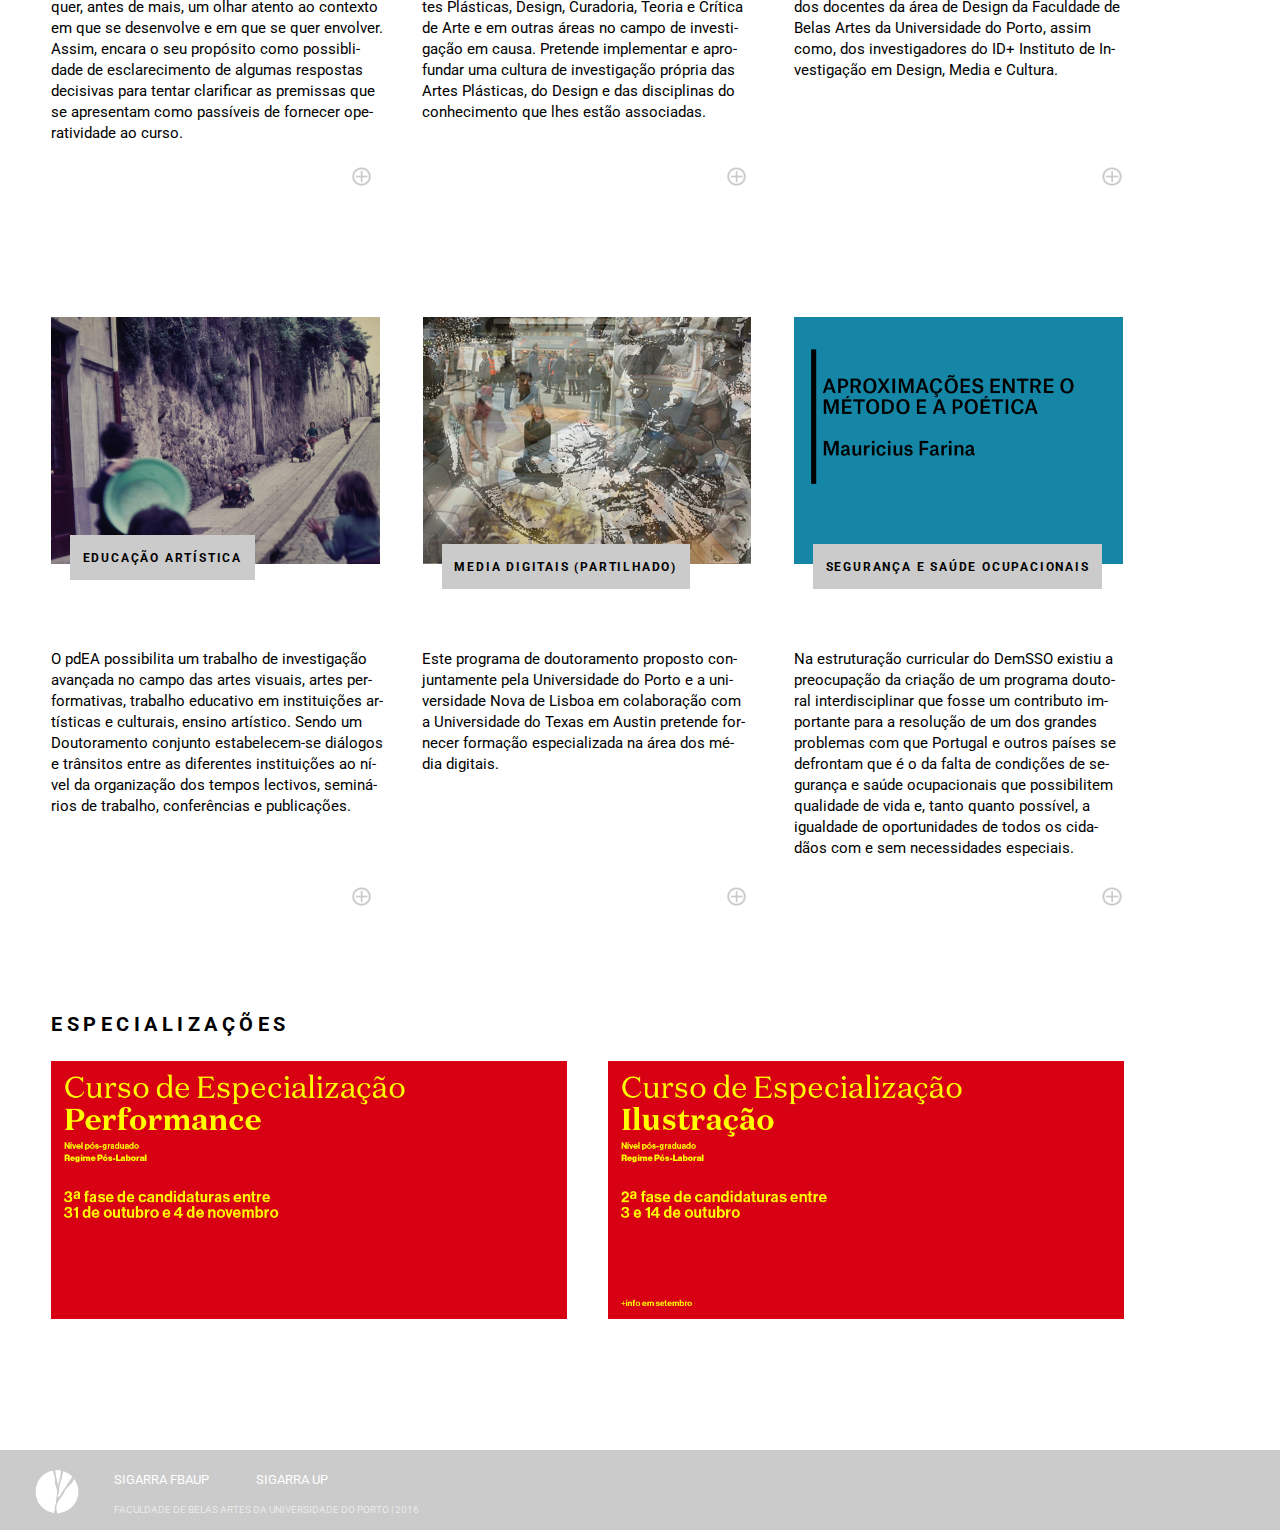
==== commit 5b9c7d80: "Final Commit 2" ====
--- a/cursos.html
+++ b/cursos.html
@@ -329,5 +329,9 @@
 
 </div>
 
+<script src="scripts/jquery-3.1.1.js"></script>
+
+<script src="scripts/scripts.js"></script>
+
 </body>
 </html>
--- a/styles/styles.css
+++ b/styles/styles.css
@@ -70,7 +70,7 @@
   color: black;
   background: #cbcbcb;
   list-style-type: none;
-  margin: 0 3% 0 48%;
+  margin: 0 3% 0 55%;
   padding: 12px 17px 12px 17px;
   display: flex;
   align-content: flex-end;
@@ -144,22 +144,21 @@
   background-color: rgba(255, 255, 255, 0.84);
   line-height: 27px;
   white-space: pre;
-  padding: 3em 1.2% 9.5em 1%;
+  padding: 3.5em 1.2% 19% 1%;
+  margin: 3% 2% 0 0;
 }
 
 .media__body3 {
-  padding-top: 2.5em;
-  padding-bottom: 10em;
+  padding: 6% 1.2% 19% 1%;
 }
 
 .media__body4 {
-  padding-top: 1em;
-  padding-bottom: 11.5em;
+  padding-top: 4%;
+  padding-bottom: 21%;
 }
 
 .media__body5 {
-  padding-top: 3.5em;
-  padding-bottom: 9em;
+  padding: 9% 1.2% 16% 1%;
 }
 
 .media__body2:hover, .media__body3:hover, .media__body4:hover, .media__body5:hover {
@@ -181,12 +180,7 @@
   margin-top: 2%;
 }
 
-.link, .link2, .link3, .link4, .link5 {
-  padding: 4.4em 0 4.1em 0;
-  margin: -4.7em -2% 0 -4%;
-}
-
-.link2, .link3, .link4, .link5 {
+.link3, .link4, .link5 {
   padding: 5.5em 0 5.5em 0;
   margin-top: -5.7em;
 }
@@ -206,7 +200,7 @@
   margin-right: -3.5%;
 }
 
-/*PÁGINA EVENTOS E EVENTOS ANTERIORES*/
+/*PÁGINA EVENTOS*/
 .cinanima img {
   width: 29%;
   float: right;
@@ -246,7 +240,7 @@
 
 /*FBAUP*/
 .fbaup img {
-  margin-left: 51%;
+  margin-left: 60%;
   margin-top: 4%;
   width: 130%;
 }
@@ -265,7 +259,7 @@
 }
 
 .up h2 {
-  margin-top: -24%;
+  margin-top: -20%;
   margin-left: 16%;
 }
 
@@ -338,7 +332,7 @@
   margin-left: -2%;
 }
 
-/*GALERIA DE PORTEFOLIOS E EVENTOS ANTERIORES*/
+/*GALERIA DE PORTEFOLIOS*/
 .porte {
   font: 19px "Roboto", sans-serif;
   font-weight: bold;
@@ -347,7 +341,7 @@
   background-color: #cbcbcb;
   padding: 1%;
   text-transform: uppercase;
-  margin-right: 75.6%;
+  margin-right: 77.5%;
   margin-top: 4%;
 }
 
@@ -381,6 +375,7 @@
   left: 0;
   transition: 0.6s;
   background-color: rgba(255, 255, 255, 0.84);
+  padding: 8.5% 0 1.7% 0;
 }
 
 .media__body:hover {
@@ -408,7 +403,7 @@
 
 /*EVENTOS ANTERIORES*/
 .porte2 {
-  margin-right: 67.32%;
+  margin-right: 70.5%;
 }
 
 /*CURSOS*/
@@ -420,7 +415,7 @@
   background-color: #cbcbcb;
   padding: 1%;
   text-transform: uppercase;
-  margin-right: 80.7%;
+  margin-right: 82%;
   margin-top: 4%;
 }
 
@@ -428,7 +423,7 @@
   width: 100%;
   position: absolute;
   z-index: 120;
-  margin-top: 0;
+  margin-top: 0%;
 }
 
 .navpag a {
@@ -441,7 +436,7 @@
   list-style-type: none;
   position: relative;
   z-index: 150;
-  margin: 27.8em 0 0 0;
+  margin: 32.5em 0 0 0;
   padding: 0.8% 3em 0.8% 3em;
 }
 
@@ -491,15 +486,15 @@
 }
 
 .nomeslicen h4 {
-  margin: 17.5em 0 0 5.5%;
+  margin: 16.5% 0 0 5.5%;
 }
 
 .nomeslicen2 h4 {
-  margin: 17.5em 0 0 34.5%;
+  margin: 16.5% 0 0 34.5%;
 }
 
 .nomeslicen3 h4 {
-  margin: 16.5em 12.5% 0 63.5%;
+  margin: 15.7% 13% 0 63.5%;
 }
 
 .coluna1, .coluna2, .coluna3m, .coluna1m, .coluna2m, .coluna3m2, .coluna1m2, .coluna2m2, .coluna3m3, .coluna1m3, .coluna2m3, .coluna3m4 {
@@ -511,45 +506,39 @@
   hyphens: auto;
   float: left;
   position: absolute;
-  margin: 21em 60em 1em 3.5em;
+  margin: 24% 70.5% 1em 3.5em;
 }
 
 .coluna2 {
-  margin: 24.6% 41.5% 0 33.5%;
+  margin: 24% 41.5% 0 32.5%;
 }
 
 .coluna3m {
-  margin: 21em 10.5em 1em 52.5em;
-}
-
-.maislicen {
-  width: 1.5%;
-  margin-left: 27.5%;
-  margin-top: 18.5em;
+  margin: 24% 12.5% 0 61.7%;
 }
 
 .nomesmest h4 {
-  margin: 20em 0 0 5.5%;
+  margin: 18.5% 0 0 5.5%;
 }
 
 .nomesmest2 h4 {
-  margin: 20em 40em 0 34.5%;
+  margin: 18.5% 40em 0 34.5%;
 }
 
 .nomesmest3 h4 {
-  margin: 20em 0 0 67.5em;
+  margin: 18.5% 0 0 63%;
 }
 
 .coluna1m, .coluna1m2, .coluna1m3 {
-  margin: 23em 60em 1em 3.5em;
+  margin: 25% 70% 1em 4%;
 }
 
 .coluna2m, .coluna2m2, .coluna2m3 {
-  margin: 23em 41.5% 0 33%;
+  margin: 25% 41.5% 0 33%;
 }
 
 .coluna3m2, .coluna3m3, .coluna3m4 {
-  margin: 23em 12.5% 0 62%;
+  margin: 25% 12.5% 0 62%;
 }
 
 .maislicen, .maislicen2, .maislicen3 {
@@ -569,15 +558,15 @@
 }
 
 .nomesmest4 h4 {
-  margin: -2em 0 0 5.45%;
+  margin: -1.8% 0 0 5.45%;
 }
 
 .nomesmest5 h4, .nomesmest8 h4 {
-  margin: -2em 0 0 34.5%;
+  margin: -1.8% 0 0 34.5%;
 }
 
 .nomesmest6 h4 {
-  margin: -2em 0 0 63.5%;
+  margin: -1.8% 0 0 63.5%;
 }
 
 .coluna1m2, .coluna2m2, .coluna3m3 {
@@ -585,7 +574,7 @@
 }
 
 .nomesmest7 h4 {
-  margin: -4em 44em 0 34.5%;
+  margin: -4em 41.2% 0 34.5%;
 }
 
 .coluna1m3, .coluna2m3, .coluna3m4 {
@@ -629,12 +618,12 @@
   -moz-background-clip: border;
   -moz-background-origin: padding;
   -moz-background-inline-policy: continuous;
-  left: 74em;
+  left: 93%;
 }
 
 /*INVESTIGAÇÃO*/
 .porte3 {
-  margin-right: 74.4%;
+  margin-right: 76.5%;
 }
 
 .investigação, .investigação1 {
@@ -644,7 +633,7 @@
 .porte4 {
   margin-top: -2.2%;
   position: absolute;
-  margin-right: 67.3%;
+  margin-right: 66%;
 }
 
 .inv1 {
@@ -669,7 +658,7 @@
 /*CONTACTOS*/
 .fbaup {
   margin: 4% 0 0 3%;
-  width: 580px;
+  width: 45%;
 }
 
 .contactos, .horarios {
@@ -681,7 +670,7 @@
   padding: 1%;
   text-transform: uppercase;
   margin-left: 43%;
-  margin-top: -19em;
+  margin-top: -22em;
   position: absolute;
 }
 
@@ -694,28 +683,28 @@
   font-size: 15px;
   line-height: 21px;
   text-align: left;
-  margin-top: -17em;
+  margin-top: -20em;
 }
 
 #map {
-  height: 400px;
-  width: 579px;
+  height: 467px;
+  width: 676px;
   margin: 3.5% 0 0 3%;
 }
 
 .horarios {
-  margin-top: 2.5em;
+  margin-top: 3em;
 }
 
 .infohorarios {
-  margin-top: 11em;
+  margin-top: 12em;
 }
 
 /*RODAPÉ*/
 .footnote, .footnote2, .footnote3 {
   background-color: #cbcbcb;
   margin: 8em 0 -2% 0;
-  height: 6em;
+  height: 5em;
 }
 
 .footnote2 {
@@ -727,18 +716,20 @@
 }
 
 img.logofooter {
-  width: 4%;
+  width: 3%;
   float: left;
   padding: 1.7%;
+  padding-top: 1%;
   margin-left: 1%;
   margin-right: 1%;
+  padding-bottom: 0;
 }
 
 .footer {
   font: 13px "Roboto", sans-serif;
   text-transform: uppercase;
   color: white;
-  padding-top: 2%;
+  padding-top: 1.2%;
   position: absolute;
   margin-left: 20%;
 }
@@ -747,7 +738,7 @@
   font: 13px "Roboto", sans-serif;
   text-transform: uppercase;
   color: white;
-  padding-top: 2%;
+  padding-top: 1.2%;
   float: left;
   white-space: pre;
 }
@@ -772,3 +763,785 @@
 .footer2:hover {
   text-decoration: underline;
 }
+
+/*MEDIA QUERIES*/
+@media screen and (min-width: 320px) and (max-width: 1023px) {
+  /*HEADER*/
+  .logooriginal {
+    width: 15%;
+    border-width: 1px;
+  }
+  ul {
+    font-size: 6px;
+    letter-spacing: 1px;
+    margin: 5% 3% 0 25%;
+    padding: 4px 7px 4px 7px;
+  }
+  /*INDEX*/
+  .eventosnome {
+    letter-spacing: 0.2vh;
+    font-size: 8.5px;
+  }
+  .eventos {
+    margin-top: 1.5em;
+  }
+  .media__body2, .media__body3, .media__body4, .media__body5 {
+    font-size: 7px;
+    line-height: 11px;
+    padding: 0 0 25.5% 0;
+    margin-right: 1%;
+  }
+  .media__body3 {
+    margin-right: 4%;
+  }
+  .media__body4 {
+    padding: 3% 0 22% 0;
+    margin-right: 4%;
+  }
+  .media__body5 {
+    padding: 9% 0 16% 0;
+    margin-right: 5.5%;
+  }
+  .linkeventos {
+    font-size: 8.5px;
+    letter-spacing: 0.2vh;
+    margin-top: 4%;
+  }
+  .link3, .link4, .link5 {
+    padding: 0;
+    margin: 0;
+  }
+  .link3, .link5 {
+    padding-top: 5.5em;
+    margin-top: -5em;
+  }
+  .link4 {
+    padding-top: 0.5em;
+    margin-top: -3.2em;
+  }
+  .link5 {
+    padding-top: 5.3em;
+    margin-right: -3.5%;
+  }
+  /*PÁGINA EVENTOS*/
+  .cinanima img {
+    width: 35%;
+    margin-right: 12%;
+  }
+  .cinanima h1 {
+    font-size: 8px;
+    letter-spacing: 0.2vh;
+    line-height: 12px;
+    margin-right: 0;
+  }
+  .cinanima p {
+    font-size: 8px;
+    line-height: 12px;
+    padding-top: 30%;
+  }
+  .cinanimatexto {
+    font-size: 10px;
+    line-height: 15px;
+    margin-right: 10%;
+  }
+  /*FBAUP*/
+  .fbaup img {
+    margin-left: 54%;
+    width: 130%;
+  }
+  .fbaup h2, .up h2 {
+    font-size: 8px;
+    letter-spacing: 0.2vh;
+    margin-top: 5%;
+  }
+  .up h2 {
+    margin-top: -20%;
+  }
+  .infaculdade p {
+    font-size: 10px;
+    line-height: 12px;
+    margin: 3% 20% 2% 24%;
+  }
+  .mais3 {
+    width: 3.5%;
+    margin-left: 75%;
+  }
+  .serviços h2 {
+    font-size: 8px;
+    letter-spacing: 0.2vh;
+  }
+  .serviços h3 {
+    font-size: 7px;
+    letter-spacing: 0.2vh;
+  }
+  .gestão {
+    padding-top: 18%;
+  }
+  .linkportefolios {
+    font-size: 8px;
+    letter-spacing: 0.2vh;
+  }
+  /*GALERIA DE PORTEFOLIOS*/
+  .porte {
+    font-size: 8px;
+    letter-spacing: 0.2vh;
+    margin-right: 70%;
+  }
+  .galeria {
+    margin-left: 1%;
+  }
+  .media__body {
+    font-size: 6px;
+    line-height: 9px;
+    padding: 8.5% 1% 0 0;
+  }
+  .link {
+    margin-top: -6.7em;
+  }
+  .link2 {
+    padding-top: 4em;
+  }
+  /*EVENTOS ANTERIORES*/
+  .porte2 {
+    font-size: 8px;
+    letter-spacing: 0.2vh;
+    margin-right: 59.5%;
+  }
+  /*CURSOS*/
+  h1 {
+    font-size: 8px;
+    letter-spacing: 0.2vh;
+    margin-right: 77.5%;
+  }
+  .navpag ul {
+    margin: 32% 0 0 0;
+    padding-top: 1.5%;
+    padding-bottom: 1.5%;
+  }
+  .navpag li {
+    font-size: 5px;
+    letter-spacing: 1px;
+    padding: 0;
+  }
+  h3 {
+    font-size: 8px;
+    letter-spacing: 0.2vh;
+  }
+  h4 {
+    font-size: 5px;
+    letter-spacing: 0.1vh;
+    line-height: 8pt;
+  }
+  .nomeslicen h4 {
+    margin-top: 15.5%;
+  }
+  .nomeslicen2 h4 {
+    line-height: 7px;
+    margin: 15% 47% 0 35.5%;
+  }
+  .nomeslicen3 h4 {
+    margin: 13% 20% 0 65%;
+    line-height: 7px;
+  }
+  .coluna1, .coluna2, .coluna3m, .coluna1m, .coluna2m, .coluna3m2, .coluna1m2, .coluna2m2, .coluna3m3, .coluna1m3, .coluna2m3, .coluna3m4 {
+    font-size: 5px;
+    line-height: 6.5px;
+    margin: 26% 71% 0 4%;
+  }
+  .coluna2 {
+    margin: 26% 40% 0 33.5%;
+  }
+  .coluna3m {
+    margin: 26% 11% 1em 63.5%;
+  }
+  .nomesmest h4 {
+    line-height: 7px;
+    margin: 18% 70.3% 0 5.5%;
+  }
+  .nomesmest2 h4 {
+    line-height: 7px;
+    margin: 18% 12.5% 0 65.5%;
+  }
+  .nomesmest3 h4 {
+    margin: 18% 0 0 35.5%;
+  }
+  .coluna1m, .coluna1m2, .coluna1m3 {
+    margin: 27% 71% 1em 4%;
+  }
+  .coluna2m, .coluna2m2, .coluna2m3 {
+    margin: 27% 40% 0 33.5%;
+  }
+  .coluna3m2, .coluna3m3, .coluna3m4 {
+    margin: 27% 12% 0 63%;
+  }
+  .maislicen, .maislicen2, .maislicen3 {
+    margin-top: 7em;
+  }
+  .nomesmest4 h4 {
+    line-height: 7px;
+    margin-right: 70.3%;
+    margin-top: -3.5%;
+  }
+  .nomesmest5 h4, .nomesmest8 h4 {
+    line-height: 7px;
+    margin: -3.5% 40.3% 0 35.5%;
+  }
+  .nomesmest6 h4 {
+    margin: -3.5% 10.5% 0 65.5%;
+  }
+  .coluna1m2, .coluna2m2, .coluna3m3 {
+    margin-top: 5.5em;
+  }
+  .nomesmest7 h4 {
+    line-height: 7px;
+    margin: -4.5% 40.5% 0 35.5%;
+  }
+  .coluna1m3, .coluna2m3, .coluna3m4 {
+    margin-top: 7em;
+  }
+  .nomesmest8 h4 {
+    margin-left: 34.35%;
+  }
+  .maislicen2, .maislicen3 {
+    margin-top: 8em;
+  }
+  .canto {
+    top: 10em;
+    width: 40px;
+    left: 93.7%;
+  }
+  /*INVESTIGAÇÃO*/
+  .porte3 {
+    font-size: 8px;
+    letter-spacing: 0.2vh;
+    margin-right: 65.5%;
+  }
+  .porte4 {
+    font-size: 8px;
+    letter-spacing: 0.2vh;
+    margin-top: -3.2%;
+    margin-right: 50%;
+  }
+  .inv1 {
+    font-size: 10px;
+    line-height: 12px;
+    margin-right: 18%;
+  }
+  .mais {
+    width: 3.5%;
+    margin-left: 78%;
+  }
+  /*CONTACTOS*/
+  .fbaup {
+    width: 45%;
+  }
+  .contactos, .horarios {
+    font-size: 8px;
+    letter-spacing: 0.2vh;
+    margin-top: -13em;
+  }
+  .infocontactos, .infohorarios {
+    font-size: 8px;
+    line-height: 12px;
+    margin-top: -8em;
+  }
+  #map {
+    height: 117px;
+    width: 170px;
+  }
+  .horarios {
+    margin-top: 5%;
+  }
+  .infohorarios {
+    margin-top: 7.5em;
+  }
+  /*RODAPÉ*/
+  .footnote, .footnote2, .footnote3 {
+    height: 2.5em;
+  }
+  .footnote3 {
+    margin-top: 35em;
+  }
+  img.logofooter {
+    margin-top: 1%;
+    width: 6%;
+  }
+  .footer {
+    margin-top: 1%;
+    font-size: 6px;
+    margin-left: 30%;
+  }
+  .footer1 {
+    margin-top: 1%;
+    font-size: 6px;
+    margin-bottom: 0;
+  }
+  span {
+    font-size: 6px;
+    line-height: 20px;
+  }
+}
+
+@media screen and (min-width: 414px) and (max-width: 735px) {
+  /*HEADER*/
+  .logooriginal {
+    border-width: 2px;
+  }
+  ul {
+    margin-left: 36.5%;
+    padding-top: 6px;
+    padding-bottom: 6px;
+  }
+  /*INDEX*/
+  .media__body2, .media__body3, .media__body4, .media__body5 {
+    padding-bottom: 26%;
+    padding-top: 9.5%;
+    margin-right: 1.5%;
+  }
+  .media__body3 {
+    padding-top: 2%;
+  }
+  .media__body4 {
+    padding-top: 2%;
+  }
+  .link3, .link5 {
+    margin-top: -55%;
+  }
+  .link4 {
+    margin-top: -1.5em;
+  }
+  /*FBAUP*/
+  .mais3 {
+    width: 3%;
+  }
+  .gestão {
+    padding-top: 15%;
+  }
+  /*GALERIA DE PORTEFOLIOS*/
+  .porte {
+    margin-right: 74%;
+  }
+  .media__body {
+    padding-top: 7%;
+    padding-bottom: 1%;
+  }
+  .link {
+    margin-top: -5em;
+  }
+  .link2 {
+    padding-top: 40%;
+  }
+  /*EVENTOS ANTERIORES*/
+  .porte2 {
+    margin-right: 64.5%;
+  }
+  /*CURSOS*/
+  h1 {
+    margin-right: 79.5%;
+  }
+  .navpag li {
+    font-size: 6px;
+  }
+  .nomeslicen3 h4 {
+    margin: 15% 11.5% 0 64%;
+  }
+  .maislicen, .maislicen2, .maislicen3 {
+    margin-top: 6em;
+  }
+  .nomesmest4 h4 {
+    margin-top: -2.5%;
+  }
+  .nomesmest7 h4 {
+    margin-right: 40.5%;
+  }
+  .canto {
+    top: 35.5%;
+  }
+  /*INVESTIGAÇÃO*/
+  .porte3 {
+    margin-right: 73%;
+  }
+  /*CONTACTOS*/
+  .contactos, .horarios {
+    margin-top: -15em;
+  }
+  .horarios {
+    margin-top: 5%;
+  }
+  .infocontactos, .infohorarios {
+    margin-top: -10em;
+  }
+  #map {
+    height: 151px;
+    width: 218px;
+  }
+  .infohorarios {
+    margin-top: 7em;
+  }
+  /*RODAPÉ*/
+  img.logofooter {
+    width: 4%;
+  }
+}
+
+@media screen and (min-width: 736px) and (max-width: 1023px) {
+  /*HEADER*/
+  ul {
+    font-size: 10px;
+    letter-spacing: 1.5px;
+    padding-top: 6px;
+    padding-bottom: 6px;
+    margin-left: 45%;
+  }
+  /*INDEX*/
+  .eventosnome {
+    letter-spacing: 0.4vh;
+    font-size: 12px;
+  }
+  .media__body2, .media__body3, .media__body4, .media__body5 {
+    font-size: 12px;
+    line-height: 15px;
+    padding-top: 6%;
+    margin-right: 2.5%;
+  }
+  .media__body3 {
+    padding-top: 3%;
+  }
+  .media__body4 {
+    padding-top: 8%;
+    padding-bottom: 17.5%;
+  }
+  .media__body5 {
+    padding-bottom: 17%;
+    padding-top: 8.5%;
+    margin-right: 0;
+  }
+  .linkeventos {
+    font-size: 12px;
+    letter-spacing: 0.25vh;
+  }
+  /*PÁGINA EVENTOS*/
+  .cinanima img {
+    margin-right: 25%;
+  }
+  .cinanima h1 {
+    font-size: 10px;
+    letter-spacing: 0.3vh;
+  }
+  .cinanima p {
+    font-size: 10px;
+    line-height: 14px;
+  }
+  .cinanimatexto {
+    margin-top: 6%;
+    margin-right: 24%;
+  }
+  /*FBAUP*/
+  .fbaup h2, .up h2 {
+    font-size: 10px;
+    letter-spacing: 0.3vh;
+  }
+  .infaculdade p {
+    line-height: 13px;
+    margin-right: 29%;
+    margin-left: 25%;
+  }
+  .mais3 {
+    width: 2%;
+    margin-left: 70%;
+  }
+  .serviços h2 {
+    font-size: 10px;
+    letter-spacing: 0.3vh;
+  }
+  .serviços h3 {
+    font-size: 9px;
+    letter-spacing: 0.3vh;
+  }
+  .gestão {
+    padding-top: 12%;
+  }
+  .linkportefolios {
+    font-size: 10px;
+    letter-spacing: 0.3vh;
+  }
+  /*GALERIA DE PORTEFOLIOS*/
+  .porte {
+    font-size: 10px;
+    letter-spacing: 0.3vh;
+    margin-right: 78.5%;
+  }
+  .media__body {
+    font-size: 9px;
+    line-height: 15px;
+  }
+  .link {
+    margin-top: -30%;
+  }
+  .link2 {
+    padding-top: 37%;
+  }
+  /*EVENTOS ANTERIORES*/
+  .porte2 {
+    font-size: 10px;
+    letter-spacing: 0.3vh;
+  }
+  /*CURSOS*/
+  h1 {
+    font-size: 10px;
+    letter-spacing: 0.3vh;
+    margin-right: 82%;
+  }
+  .navpag li {
+    font-size: 9px;
+    letter-spacing: 2px;
+  }
+  h3 {
+    font-size: 10px;
+    letter-spacing: 0.3vh;
+  }
+  h4 {
+    font-size: 7px;
+    letter-spacing: 0.1vh;
+  }
+  .nomeslicen h4 {
+    margin-top: 16.3%;
+  }
+  .nomeslicen2 h4 {
+    margin-top: 16.7%;
+    margin-left: 34.5%;
+  }
+  .nomeslicen3 h4 {
+    line-height: 11px;
+    margin: 15.8% 12% 0 64%;
+  }
+  .coluna1, .coluna2, .coluna3m, .coluna1m, .coluna2m, .coluna3m2, .coluna1m2, .coluna2m2, .coluna3m3, .coluna1m3, .coluna2m3, .coluna3m4 {
+    font-size: 7px;
+    line-height: 9px;
+    margin-top: 24%;
+  }
+  .coluna2 {
+    margin-right: 42%;
+  }
+  .coluna3m {
+    margin-left: 62%;
+    margin-right: 12%;
+  }
+  .nomesmest h4 {
+    margin-top: 19%;
+  }
+  .nomesmest2 h4 {
+    line-height: 9px;
+    margin-top: 18.7%;
+    margin-left: 63.5%;
+  }
+  .nomesmest3 h4 {
+    margin-top: 18.7%;
+    margin-left: 34.5%;
+  }
+  .coluna1m, .coluna1m2, .coluna1m3 {
+    margin-top: 25%;
+  }
+  .coluna2m, .coluna2m2, .coluna2m3 {
+    margin-top: 25%;
+    margin-right: 41.5%;
+  }
+  .coluna3m2, .coluna3m3, .coluna3m4 {
+    margin-top: 25%;
+    margin-left: 62%;
+  }
+  .coluna1m2, .coluna2m2, .coluna3m3, .coluna1m3, .coluna2m3, .coluna3m4 {
+    margin-top: 4%;
+  }
+  .nomesmest4 h4, .nomesmest8 h4 {
+    margin-top: -2%;
+  }
+  .nomesmest5 h4 {
+    margin-top: -2%;
+    margin-left: 35%;
+  }
+  .nomesmest6 h4 {
+    margin-top: -2%;
+    margin-left: 64%;
+  }
+  .nomesmest7 h4 {
+    line-height: 9px;
+    margin-top: -2.2%;
+    margin-right: 41%;
+  }
+  .canto {
+    top: 20em;
+    width: 70px;
+  }
+  /*INVESTIGAÇÃO*/
+  .porte3 {
+    font-size: 10px;
+    letter-spacing: 0.3vh;
+    margin-right: 78%;
+  }
+  .porte4 {
+    font-size: 10px;
+    letter-spacing: 0.3vh;
+    margin-top: -2%;
+  }
+  .inv1 {
+    margin-right: 40%;
+  }
+  .mais {
+    width: 1.5%;
+    margin-left: 60%;
+  }
+  /*CONTACTOS*/
+  .contactos, .horarios {
+    font-size: 10px;
+    letter-spacing: 0.3vh;
+    margin-top: -27%;
+  }
+  .infocontactos, .infohorarios {
+    font-size: 9px;
+    line-height: 13px;
+    margin-top: -19%;
+  }
+  #map {
+    height: 269px;
+    width: 390px;
+  }
+  .horarios {
+    margin-top: 4%;
+  }
+  .infohorarios {
+    margin-top: 13%;
+  }
+  /*RODAPÉ*/
+  .footnote, .footnote2, .footnote3 {
+    height: 3.8em;
+  }
+  img.logofooter {
+    width: 3%;
+  }
+  .footer {
+    font-size: 8px;
+    margin-left: 18%;
+  }
+  .footer1 {
+    font-size: 8px;
+  }
+  span {
+    font-size: 7px;
+    line-height: 27px;
+  }
+}
+
+@media screen and (min-width: 1024px) and (max-width: 1365px) {
+  /*HEADER*/
+  ul {
+    margin-left: 40%;
+  }
+  /*INDEX*/
+  .media__body2, .media__body3, .media__body4, .media__body5 {
+    padding-top: 3%;
+    padding-bottom: 22%;
+    margin-top: 2%;
+    margin-right: 0;
+  }
+  .media__body3 {
+    padding-top: 4%;
+    padding-bottom: 21%;
+  }
+  .media__body4 {
+    padding-top: 3%;
+    padding-bottom: 22%;
+  }
+  .media__body5 {
+    padding-top: 15%;
+    padding-bottom: 10%;
+  }
+  .link3, .link5 {
+    padding-top: 6.2em;
+  }
+  .link4 {
+    padding-top: 2.5em;
+  }
+  .link5 {
+    padding-top: 6em;
+  }
+  /*FBAUP*/
+  .infaculdade p {
+    margin-left: 26%;
+  }
+  /*GALERIA DE PORTEFOLIOS*/
+  .porte {
+    margin-right: 74.5%;
+  }
+  .media__body {
+    font-size: 13px;
+    padding-top: 9%;
+    padding-bottom: 9.2%;
+    bottom: 0;
+  }
+  .link2 {
+    padding-top: 25%;
+  }
+  /*GALERIA DE EVENTOS ANTERIORES*/
+  .porte2 {
+    margin-right: 65.5%;
+  }
+  /*CURSOS*/
+  h1 {
+    margin-right: 80%;
+  }
+  .navpag ul {
+    margin-top: 32%;
+  }
+  .nomeslicen3 h4 {
+    margin-top: 14.5%;
+    margin-right: 12.5%;
+  }
+  .nomesmest h4 {
+    margin-top: 17.5%;
+    margin-right: 70.2%;
+  }
+  .nomesmest4 h4 {
+    margin-top: -2.5%;
+    margin-right: 70.2%;
+  }
+  .nomesmest8 h4 {
+    margin-right: 41%;
+    margin-top: -2.5%;
+  }
+  /*INVESTIGAÇÃO*/
+  .porte3 {
+    margin-right: 73.5%;
+  }
+  .porte4 {
+    margin-right: 60%;
+  }
+  /*CONTACTOS*/
+  .contactos, .horarios {
+    margin-top: -17em;
+  }
+  .infocontactos, .infohorarios {
+    margin-top: -15em;
+  }
+  #map {
+    height: 373px;
+    width: 540px;
+  }
+  .horarios {
+    margin-top: 3.5%;
+  }
+  .infohorarios {
+    margin-top: 13%;
+  }
+  /*RODAPÉ*/
+  img.logofooter {
+    width: 3.5%;
+    margin-top: 0.5%;
+  }
+  .footer {
+    margin-top: 0.5%;
+  }
+  .footer1 {
+    margin-top: 0.5%;
+  }
+}
